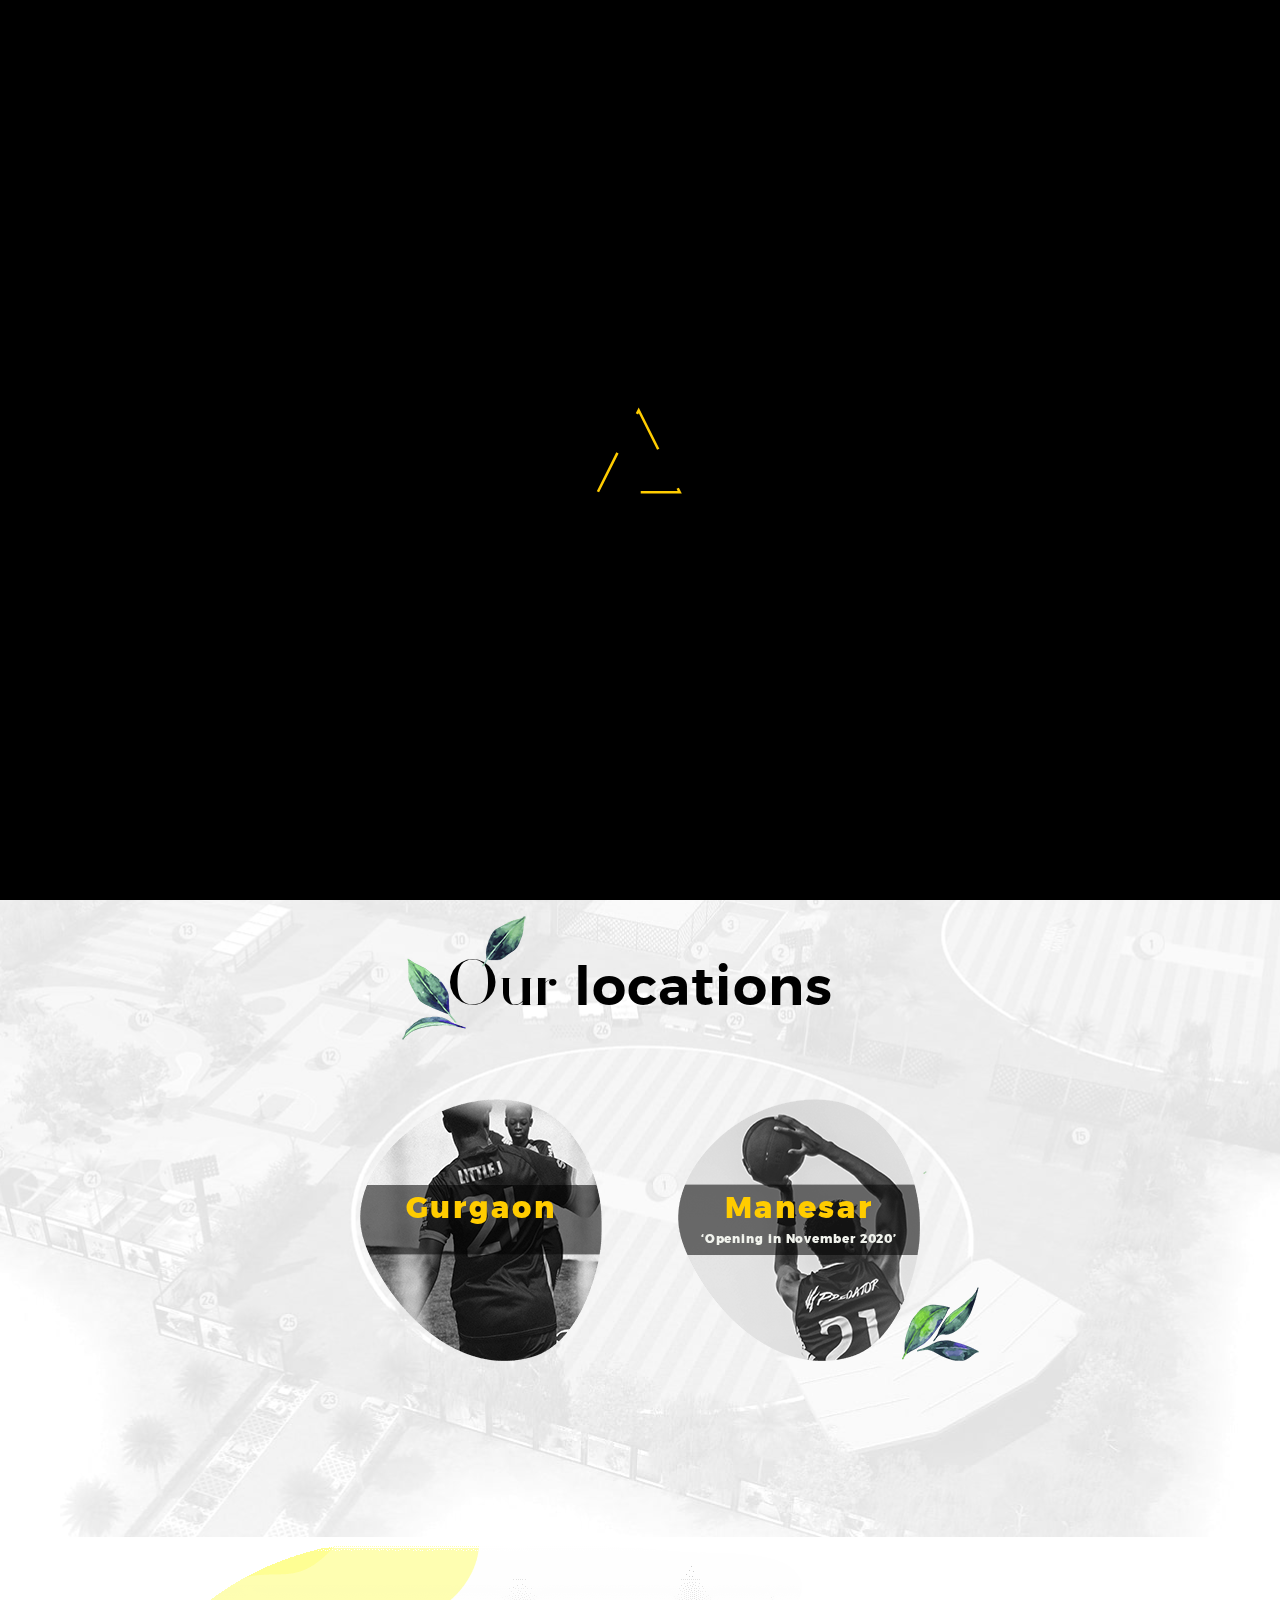
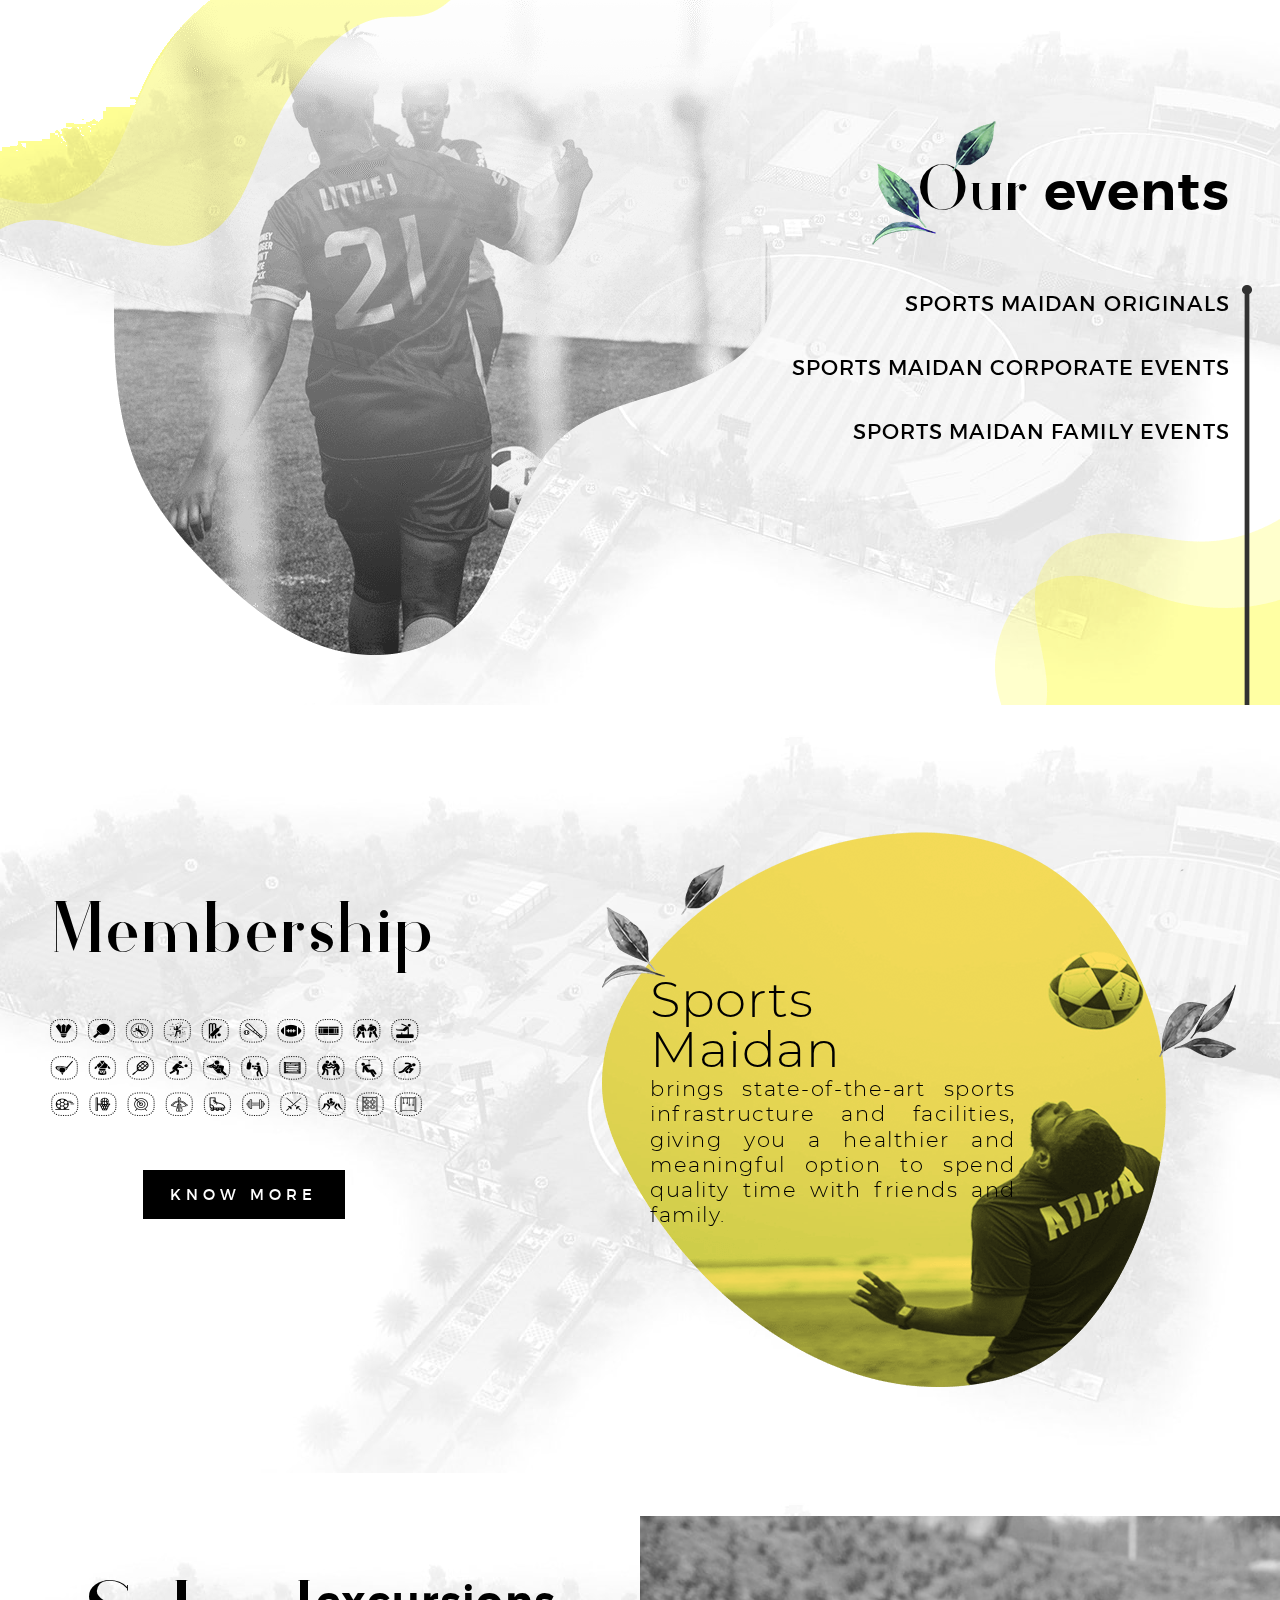
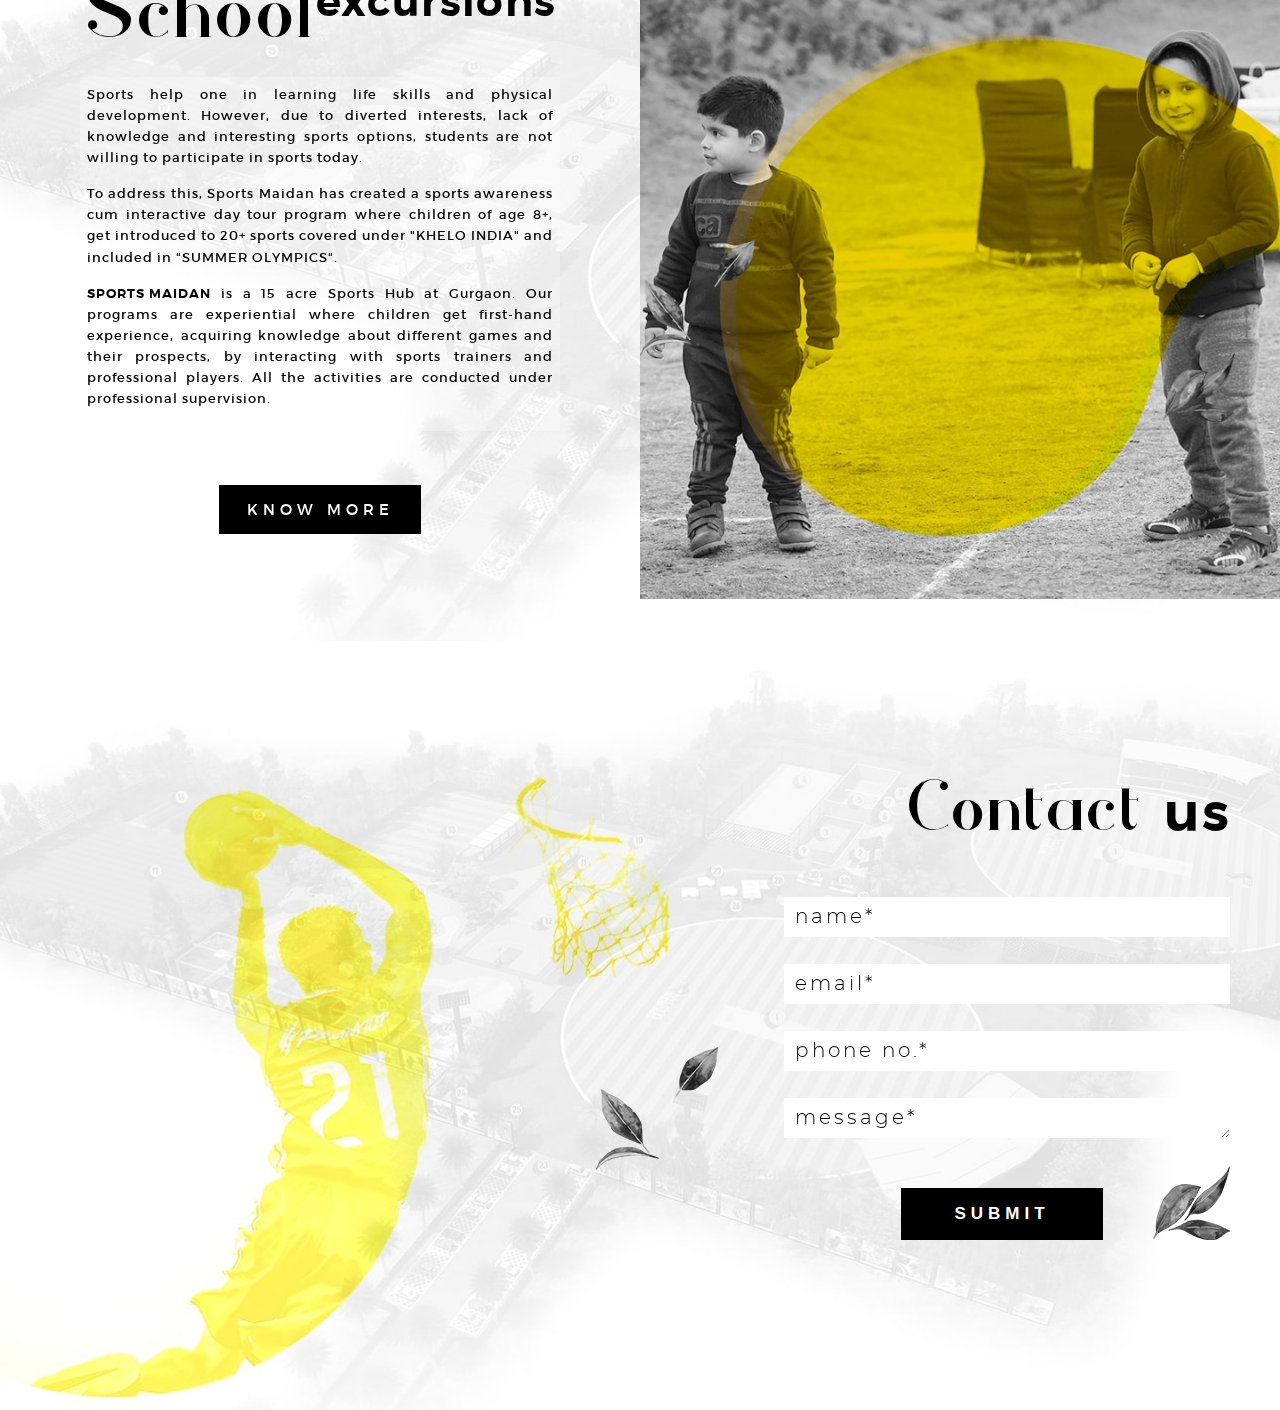
==== index.html @ 80e2726a "Removed gtm tags" ====
<!DOCTYPE html>
<html lang="en">
<head>
  <meta charset="utf-8">
  <title>Sports Maidan</title>
  <meta content="width=device-width, initial-scale=1.0" name="viewport">
	<meta property="og:title" content="Sports Maidan: Members only Sports Club with 15 Acres, 30+ sports and activities"/>
	<meta property="og:image" content="https://www.sportsmaidan.com/img/preview.png">
  <!-- Favicons -->
  <link rel="apple-touch-icon" sizes="180x180" href="favicon/apple-touch-icon.png">
	<link rel="icon" type="image/png" sizes="32x32" href="favicon/favicon-32x32.png">
	<link rel="icon" type="image/png" sizes="16x16" href="favicon/favicon-16x16.png">
	<link rel="manifest" href="favicon/site.webmanifest">
	<link rel="mask-icon" href="favicon/safari-pinned-tab.svg" color="#b5ca36">
	<meta name="msapplication-TileColor" content="#2b5797">
	<meta name="theme-color" content="#ffffff">
  <!-- Libraries CSS Files -->
  <link href="lib/owl.carousel/owl.carousel.min.css" rel="stylesheet">
  <!-- Main Stylesheet File -->
  <link href="css/style.min.css" rel="stylesheet">
</head>
<body>
	<div id="preloader">
    <svg id="triangle" width="100px" height="100px" viewBox="-3 -4 39 39">
		  <polygon fill="#000000" stroke="#ffcc00" stroke-width="1" points="16,0 32,32 0,32"></polygon>
		</svg>
  </div>
	<div id="contact_loader">  
    <div class="loader"></div>
    <div id="contact_success" class="contact_alert">
      <p>Your response has been <br>submitted succesfully.</p>
      <button type="button" class="contact_close close"><img src="img/alert_close.png" alt="close"></button>
    </div>
    <div id="contact_error" class="contact_alert">
    	<p>Sorry! Something went wrong. Please try again.</p>
      <button type="button" class="contact_close close"><img src="img/alert_close.png" alt="close"></button>
    </div>
  </div>
	<!--==========================
  Header
  ============================-->
  <header id="header">
    <div class="header_container web_container">
      <div class="logo">
        <a href="index.html"><img src="img/logo.png" alt="Sports Maidan logo" width="143" height="42"></a>
      </div>
      <nav id="nav_menu_container">
        <ul class="nav_menu">
          <li class="menu-active"><a href="#hero">Home</a></li>
          <li><a href="#locations">Locations</a></li>
          <li><a href="#events">Events</a></li>
          <li><a href="#membership">Membership</a></li>
          <li><a href="#school_ex">School Excursions</a></li>
          <li><a href="#contact">Contact</a></li>
        </ul>
      </nav>
      <div class="mobile_nav_toggle">
      	<span class="active_close nav_toggle_text">MENU</span>
      	<span class="active_open nav_toggle_text">CLOSE</span>
      </div>
    </div>
  </header>
  <!--==========================
    Hero Section
  ============================-->
  <section id="hero">
		<div class="owl-carousel hero_carousel" data-ride="carousel">
			<div class="slide slide_one web_container">
				<div class="slide_inner">
	    		<div class="slide_content">
	    			<div class="hero_content">
			      	<div class="hero_content_inner">
			      		<div class="content_left">
				      		<div class="title_left"><span>Welcome</span>to</div>
				      	</div>
				      	<div class="separator">
				      		<img src="img/separator_01.png" alt="separator">
				      	</div>
				      	<div class="content_right">
				      		<h1>Sports <span>Maidan</span></h1>
				      		<div class="text_right">Hub of Community Sports</div>
				      		<div class="hero_btn">
				      			<a href="#locations" class="cta">Know More</a>
				      		</div>
				      		<ul class="custom_dots owl-dots">
										<li class="owl-dot active"></li>
										<li class="owl-dot"></li>
										<li class="owl-dot"></li>
										<li class="owl-dot"></li>
									</ul>
				      	</div>
			      </div>
			      </div>
	    		</div>
	    		<div class="slide_img">
	    			<div class="main_img">
		      		<img src="img/slide_01.png" alt="Sports Maidan">
			      	<div class="overlay_leaves">
			      		<img src="img/bg_leaves.png" alt="bg_leaves">
			      	</div>
			      </div>
	    		</div>
	    	</div>
			</div>
			<div class="slide slide_two web_container">
				<div class="slide_inner">
	    		<div class="slide_content">
	    			<div class="hero_content">
			      	<div class="hero_content_inner">
			      		<div class="content_left">
				      		<div class="title_left"><span>Looking</span>for a</div>
				      	</div>
				      	<div class="separator">
				      		<img src="img/separator_01.png" alt="separator">
				      	</div>
				      	<div class="content_right">
				      		<h1>Unique <span>Sports</span></h1>
				      		<div class="text_right">Activity / Venue?</div>
				      		<div class="hero_btn">
				      			<a href="#events" class="cta">Know More</a>
				      		</div>
				      		<ul class="custom_dots owl-dots">
										<li class="owl-dot"></li>
										<li class="owl-dot active"></li>
										<li class="owl-dot"></li>
										<li class="owl-dot"></li>
									</ul>
				      	</div>
			      	</div>
			      </div>
	    		</div>
	    		<div class="slide_img">
	    			<div class="main_img">
		      		<img class="owl-lazy" data-src="img/slide_02.png" alt="Sports Maidan Events">
			      	<div class="overlay_leaves">
			      		<img src="img/bg_leaves.png" alt="bg_leaves">
			      	</div>
			      </div>
	    		</div>
	    	</div>
			</div>
			<div class="slide slide_three web_container">
				<div class="slide_inner">
	    		<div class="slide_content">
	    			<div class="hero_content">
			      	<div class="hero_content_inner">
			      		<div class="content_left">
			      			<div class="title_left"><span>Participate</span>in</div>
				      	</div>
				      	<div class="separator">
				      		<img src="img/separator_01.png" alt="separator">
				      	</div>
				      	<div class="content_right">
				      		<div class="text_right">First of it's kind</div>
				      		<h1>Gurgaon <span>Games</span></h1>
				      		<div class="hero_btn">
				      			<a href="https://gurgaongames.com" target="_blank" class="cta">Know More</a>
				      		</div>
				      		<ul class="custom_dots owl-dots">
										<li class="owl-dot"></li>
										<li class="owl-dot"></li>
										<li class="owl-dot active"></li>
										<li class="owl-dot"></li>
									</ul>
				      	</div>
			      	</div>
			      </div>
	    		</div>
	    		<div class="slide_img">
	    			<div class="main_img">
		      		<img class="owl-lazy" data-src="img/slide_03.png" alt="Gurgaon Games">
			      	<div class="overlay_leaves">
			      		<img src="img/bg_leaves.png" alt="bg_leaves">
			      	</div>
			      	<div class="slide_logo">
			      		<a href="https://gurgaongames.com" target="_blank"><img src="img/ggn_logo.png" alt="Gurgaon Games logo"></a>
			      	</div>
			      </div>
	    		</div>
	    	</div>
			</div>
			<div class="slide slide_four web_container">
				<div class="slide_inner">
	    		<div class="slide_content">
	    			<div class="hero_content">
			      	<div class="hero_content_inner">
			      		<div class="content_left">
			      			<div class="title_left"><span>Participate</span>in</div>
				      	</div>
				      	<div class="separator">
				      		<img src="img/separator_01.png" alt="separator">
				      	</div>
				      	<div class="content_right">
				      		<div class="text_right">Season 3</div>
				      		<h1>Corporate <span>Olympics</span></h1>
				      		<div class="hero_btn">
				      			<a href="https://corporateolympics.sportsmaidan.com" target="_blank" class="cta">Know More</a>
				      		</div>
				      		<ul class="custom_dots owl-dots">
										<li class="owl-dot"></li>
										<li class="owl-dot"></li>
										<li class="owl-dot"></li>
										<li class="owl-dot active"></li>
									</ul>
				      	</div>
			      	</div>
			      </div>
	    		</div>
	    		<div class="slide_img">
	    			<div class="main_img">
		      		<img class="owl-lazy" data-src="img/slide_04.png" alt="Corporate Olympics Season 3">
			      	<div class="overlay_leaves">
			      		<img src="img/bg_leaves.png" alt="bg_leaves">
			      	</div>
			      	<div class="slide_logo">
			      		<a href="https://corporateolympics.sportsmaidan.com" target="_blank"><img src="img/gco_logo.png" alt="Corporate Olympics logo"></a>
			      	</div>
			      </div>
	    		</div>
	    	</div>
			</div>
		</div>
  </section>
	<main>
		<!--==========================
    Locations Section
	  ============================-->
	  <section id="locations">
	  	<div class="web_container">
	  		<div class="section_heading text-center">
	  			<div class="section_title">
	  				<span>Our</span> locations
	  				<img src="img/title_leaves.png" class="title_bg" alt="title_bg_leaves">
	  			</div>
	  		</div>
	  		<div class="locations_wrapper">
	  			<div class="location_single bg_gurgaon">
	  				<div class="location_content">
	  					<h3>Gurgaon</h3>
	  				</div>
	  			</div>
	  			<div class="location_single bg_manesar">
	  				<img src="img/location_leaves.png" class="location_bg" alt="location_bg_leaves">
	  				<div class="location_content">
	  					<h3>Manesar</h3>
	  					<p>‘Opening in November 2020’</p>
	  				</div>
	  			</div>
	  		</div>
	  	</div>
	  	<div class="location_box">
	  		<div class="box_wrapper">
	  			<div class="box_img">
	  				<div class="owl-carousel box_carousel" data-ride="carousel">
	  					<div class="slide">
		  					<img class="owl-lazy" data-src="img/gurgaon_01.png" height="243" width="225" alt="gurgaon gallery">
		  				</div>
		  				<div class="slide">
		  					<img class="owl-lazy" data-src="img/gurgaon_02.png" height="243" width="225" alt="gurgaon gallery">
		  				</div>
		  				<div class="slide">
		  					<img class="owl-lazy" data-src="img/gurgaon_03.png" height="243" width="225" alt="gurgon gallery">
		  				</div>
		  			</div>
	  			</div>
	  			<div class="box_content">
	  				<div class="box_header">
	  					<div class="box_title">Gurgaon</div>
	  					<div class="box_icon"><img src="img/location.png" alt="Gurgaon"></div>
	  				</div>
	  				<div class="box_text">
	  					<p class="description">Sports Maidan Gurgaon is first of its kind sports and adventure complex in Gururgram.<br>
							Offering 30+ sports / activities and professional coaching with state-of-the-art infrastructure.</p>
							<p class="address">Sector 58, Gurugram (Haryana)</p>
							<div class="overlay_leaves"><img src="img/location_leaves.png" alt="bg_leaves"></div>
	  				</div>
	  			</div>
	  			<button type="button" class="lb_close close"><img src="img/alert_close.png" alt="close"></button>
	  		</div>
	  	</div>
	  </section>
	  <!--==========================
    Events Section
	  ============================-->
	  <section id="events">
	  	<img src="img/events_float_01.png" class="float_01" alt="bg_float_01">
	  	<img src="img/events_float_02.png" class="float_02" alt="bg_float_02">
	  	<img src="img/events_float_03.png" class="float_03" alt="bg_float_03">
	  	<div class="web_container flex_container">
	  		<div class="events_img">
	  			<img src="img/events_img.png" alt="Sports Maidan Events">
	  		</div>
	  		<div class="events_content">
		  		<div class="section_heading text-center">
		  			<div class="section_title">
		  				<span>Our</span> events
		  				<img src="img/title_leaves.png" class="title_bg" alt="title_bg_leaves">
		  			</div>
		  		</div>
	  			<ul class="events_list">
	  				<li><a href="events.html" class="event_title">Sports Maidan Originals</a></li>
	  				<li><a href="events.html" class="event_title">Sports Maidan Corporate Events</a></li>
	  				<li><a href="events.html" class="event_title">Sports Maidan family Events</a></li>
	  			</ul>
	  		</div>
	  	</div>
	  </section>
	  <!--==========================
    Membership Section
	  ============================-->
	  <section id="membership">
	  	<div class="web_container flex_container">
	  		<div class="membership_content">
	  			<div class="section_header">
		  			<div class="section_title">Membership</div>
		  		</div>
	  			<div class="membership_sports">
	  				<img src="img/membership_sports.png" alt="Sports and Activities">
	  			</div>
	  			<div class="btn_wrapper">
		  			<a href="https://membership.sportsmaidan.com" target="_blank" class="cta">Know More</a>
		  		</div>
	  		</div>
	  		<div class="membership_img">
	  			<div class="main_img">
	  				<img src="img/membership_img.png" alt="Sports Maidan Membership">
	  				<div class="overlay_leaves">
		  				<img src="img/bg_leaves.png" alt="bg_leaves">
		  			</div>
	  				<div class="img_content">
		  				<div class="img_title">Sports Maidan</div>
		  				<p>brings state-of-the-art sports infrastructure and facilities, giving you a healthier and meaningful option to spend quality time with friends and family.</p>
		  			</div>
	  			</div>
  			</div>
	  	</div>
	  </section>
	  <!--==========================
    School Excursion Section
	  ============================-->
	  <section id="school_ex">
	  	<div class="web_container flex_container">
	  		<div class="school_ex_content">
	  			<div class="section_header">
		  			<div class="section_title">School<span>excursions</span></div>
		  		</div>
	  			<div class="school_ex_text">
		  			<p>Sports help one in learning life skills and physical development. However, due to  diverted interests, lack of knowledge and interesting sports options, students are not willing to participate in sports today.</p>

						<p>To address this, Sports Maidan has created a sports awareness cum interactive day tour program where children of age 8+, get introduced to 20+ sports covered under "KHELO INDIA" and included in "SUMMER OLYMPICS".</p>

						<p><span>SPORTS MAIDAN</span> is a 15 acre Sports Hub at Gurgaon. Our programs are experiential where children get first-hand experience, acquiring knowledge about different games and their prospects, by interacting with sports trainers and professional players. All the activities are conducted under professional supervision.</p>
					</div>	
					<div class="btn_wrapper">
		  			<a href="school_excursions.pdf" target="_blank" class="cta">Know More</a>
		  		</div>
	  		</div>
	  		<div class="school_ex_img">
	  			<div class="main_img">
	  				<img src="img/school_ex_img.jpg" alt="School Excursions">
	  			</div>
	  			<div class="overlay_leaves">
	  				<img src="img/bg_leaves.png" alt="bg_leaves">
	  			</div>
	  		</div>
	  	</div>
	  </section>
	  <!--==========================
    Contact Section
	  ============================-->
	  <section id="contact">
	  	<div class="web_container flex_container">
		  	<div class="contact_content">
		  		<div class="section_header">
		  			<div class="section_title">Contact<span>us</span></div>
		  		</div>
		  		<div class="contact_form_area">
			  		<div class="contact_form">
			  			<form id="contactForm" novalidate="" method="post">
	              <div class="row">
	                <div class="form-group">
	                  <input type="text" class="form-control" name="name" id="name" placeholder="name*" required>
	                  <div class="invalid-feedback">Please enter your name</div>
	                </div>
	                <div class="form-group">
	                  <input type="email" class="form-control" name="email" id="email" placeholder="email*" pattern="^\w+([\.-]?\w+)*@\w+([\.-]?\w+)*(\.\w{2,3})+$" required>
	                  <div class="invalid-feedback invalid-email"></div>
	                </div>
	                <div class="form-group">
	                  <input type="tel" class="form-control" name="phone" id="phone" placeholder="phone no.*" pattern="^(?:(?:\+|0{0,2})91(\s*[\-]\s*)?|[0]?)?[6789]\d{9}$" required>
	                  <div class="invalid-feedback invalid-phone"></div>
	                </div>
	                <div class="form-group">
	                  <textarea class="form-control" name="message" id="message" cols="30" rows="6" placeholder="message*" required></textarea>
	                  <div class="invalid-feedback">Please enter your message</div>
	                </div>
	                <div class="form_btn_wrapper">
	                  <button type="submit" class="form_btn cta">Submit</button>
	                </div>
	              </div>
	            </form>
			  		</div>
			  		<div class="overlay_leaves">
	          	<img src="img/bg_leaves.png" alt="bg_leaves">
	          </div>
			  	</div>
		  	</div>
		  </div>
	  </section>
	</main>
	<!--==========================
  Footer Section
  ============================-->
	<footer class="footer">
		<div class="footer_inner web_container">
			<div class="footer_left">
				<div class="copyright">© Sports Maidan 2020. All rights reserved.</div>
			</div>
			<div class="footer_right">
				<ul class="social_media_links">
					<li><a href="https://www.youtube.com/channel/UCeATwcdEMS0lJDSKDJ4hhdg" target="_blank"><img src="img/youtube.png" height="28" width="28" alt="YouTube"></a></li>
					<li><a href="https://www.instagram.com/sportsmaidan/" target="_blank"><img src="img/instagram.png" height="28" width="28" alt="Instagram"></a></li>
					<li><a href="https://www.facebook.com/SportsMaidan/" target="_blank"><img src="img/facebook.png" height="28" width="28" alt="Facebook"></a></li>
					<li><a href=" https://www.linkedin.com/company/13637049/admin/" target="_blank"><img src="img/linkedin.png" height="28" width="28" alt="LinkedIn"></a></li>
					<li class="fixed_icon"><a href="https://api.whatsapp.com/send?phone=919810336870" target="_blank"><img src="img/whatsapp.png" height="28" width="28" alt="WhatsApp"></a></li>
				</ul>
			</div>
		</div>
	</footer>
	<a href="#" class="back-to-top"><img src="img/top.png" height="28" width="28" alt="back-to-top"></a>
	<a href="https://api.whatsapp.com/send?phone=919810336870" target="_blank" class="whatsapp"><img src="img/whatsapp.png" height="28" width="28" alt="WhatsApp"></a>
	<!-- JavaScript Libraries -->
  <script src="lib/jquery/jquery.min.js"></script>
  <script src="lib/owl.carousel/owl.carousel.min.js"></script>
  <script src="lib/easing/easing.min.js"></script>
  <!-- Main Javascript File -->
  <script src="js/main.min.js"></script>

  <script>
  	jQuery(document).ready(function ($) {
  		$('form')[0].reset();
  	});
  </script>
</body>
</html>
---- css/style.min.css ----
@font-face{font-family:Montserrat;src:url(../lib/fonts/Montserrat-ExtraBold.woff2) format('woff2'),url(../lib/fonts/Montserrat-ExtraBold.woff) format('woff');font-weight:800;font-style:normal}@font-face{font-family:Montserrat;src:url(../lib/fonts/Montserrat-SemiBold.woff2) format('woff2'),url(../lib/fonts/Montserrat-SemiBold.woff) format('woff');font-weight:600;font-style:normal}@font-face{font-family:Montserrat;src:url(../lib/fonts/Montserrat-Medium.woff2) format("woff2"),url(../lib/fonts/Montserrat-Medium.woff) format("woff");font-weight:500;font-style:normal}@font-face{font-family:Montserrat;src:url(../lib/fonts/Montserrat-Regular.woff2) format("woff2"),url(../lib/fonts/Montserrat-Regular.woff) format("woff");font-weight:400;font-style:normal}@font-face{font-family:Montserrat;src:url(../lib/fonts/Montserrat-Light.woff2) format("woff2"),url(../lib/fonts/Montserrat-Light.woff2) format("woff");font-weight:300;font-style:normal}@font-face{font-family:Athene;src:url(../lib/fonts/Athene.woff2) format('woff2'),url(../lib/fonts/Athene.woff) format('woff');font-weight:400;font-style:normal}*,::after,::before{box-sizing:border-box}body{background:#fff;color:#000;font-family:Montserrat;margin:0}a{color:#fff;text-decoration:none;font-size:15px;outline:0}a:hover{color:#fff;text-decoration:none}p{padding:0;margin:0;color:#000}h1,h2,h3,h4,h5,h6{margin:0 0 20px 0;color:#000;padding:0;font-weight:800}ul{list-style:none;margin:0;padding:0}span{display:block}img{vertical-align:middle;max-width:100%}button{background:0 0;border:none;outline:0;cursor:pointer;-webkit-tap-highlight-color:transparent}.cta{display:inline-block;letter-spacing:3px;width:180px;text-align:center;text-transform:uppercase;background:#000;padding:15px 0}.web_container{padding:0 20px}.flex_container{display:flex;justify-content:center;flex-wrap:wrap}.back-to-top,.whatsapp{position:fixed;display:none;width:28px;right:20px;bottom:20px;-webkit-tap-highlight-color:transparent;z-index:998}.whatsapp{bottom:58px}#contact_loader,#preloader{position:fixed;width:100%;height:100%;z-index:9999999;top:0;left:0;background:#000;display:-webkit-box;display:-ms-flexbox;display:flex;-webkit-box-align:center;-ms-flex-align:center;align-items:center;-webkit-box-pack:center;-ms-flex-pack:center;justify-content:center;overflow:hidden}svg{-webkit-transform-origin:50% 65%;transform-origin:50% 65%}svg polygon{stroke-dasharray:17;-webkit-animation:dash 2.5s cubic-bezier(.35,.04,.63,.95) infinite;animation:dash 2.5s cubic-bezier(.35,.04,.63,.95) infinite}@-webkit-keyframes dash{to{stroke-dashoffset:136}}@keyframes dash{to{stroke-dashoffset:136}}@-webkit-keyframes rotate{100%{-webkit-transform:rotate(360deg);transform:rotate(360deg)}}@keyframes rotate{100%{-webkit-transform:rotate(360deg);transform:rotate(360deg)}}#contact_loader{background:rgba(255,255,255,.6);display:none}.loader{position:relative;z-index:1;width:50px;height:50px;border-radius:50%;-webkit-animation:loader linear 2s infinite;animation:loader linear 2s infinite;border-top:2px solid #000;border-left:2px solid transparent;border-right:2px solid transparent;border-bottom:2px solid transparent}#contact_loader .contact_alert{display:none;align-items:flex-start;background:#000;padding:10px 18px 10px 30px}#contact_loader .contact_alert p{font-size:24px;font-weight:400;line-height:1.5;letter-spacing:2.88px;color:#fff}#contact_loader .contact_alert button{margin-left:50px}@-webkit-keyframes loader{0%{-webkit-transform:rotate(0);-ms-transform:rotate(0);transform:rotate(0)}100%{-webkit-transform:rotate(360deg);-ms-transform:rotate(360deg);transform:rotate(360deg)}}@keyframes loader{0%{-webkit-transform:rotate(0);-ms-transform:rotate(0);transform:rotate(0)}100%{-webkit-transform:rotate(360deg);-ms-transform:rotate(360deg);transform:rotate(360deg)}}#header{padding:25px 0;position:fixed;left:0;top:0;right:0;transition:all .5s;z-index:997}#header .header_container{display:flex;align-items:center;justify-content:space-between}#header.header-fixed{padding:20px 0;background:#fff;transition:all .5s;box-shadow:5px 10px 30px rgba(74,74,77,.15)}.nav_menu{display:flex}.nav_menu li{position:relative;margin:0 15px}.nav_menu li:last-child{margin-right:0}@media (max-width:991px){#nav_menu_container{display:none}}.nav_menu a{font-size:12px;padding:0 5px 7px;display:inline-block;letter-spacing:1.8px;color:#000;font-weight:800;text-transform:uppercase;outline:0}.nav_menu>li>a:before{content:"";position:absolute;width:57px;height:2px;bottom:0;left:50%;background-color:#000;transform:translateX(-50%) scaleX(0);transition:all .3s ease-in-out 0s}.nav_menu .menu-active>a:before,.nav_menu a:hover:before,.nav_menu li:hover>a:before{transform:translateX(-50%) scaleX(1)}.mobile_nav_toggle{position:relative;transition:all .4s;cursor:pointer;z-index:999}.mobile_nav_toggle .nav_toggle_text{position:relative;font-size:16px;font-weight:800;line-height:1}.mobile_nav_toggle .active_open{display:none}.mobile_nav_toggle.toggle_active .active_open{display:block}.mobile_nav_toggle.toggle_active .active_close{display:none}.mobile_nav_toggle .nav_toggle_text:after{position:absolute;content:"";width:100%;height:10px;left:0;transform:translateX(-7px);top:8px;z-index:-1;background:#fc0;transition:all .2s ease}.mobile_nav_toggle .nav_toggle_text:hover:after{transform:translateX(0)}#mobile_nav{position:fixed;top:0;padding-top:30px;bottom:0;z-index:998;background:#000;left:-70%;width:70%;overflow-y:auto;transition:.4s}#mobile_nav ul li{position:relative}#mobile_nav ul li a{font-size:14px;line-height:1.3;letter-spacing:1.8px;font-weight:600;text-transform:uppercase;color:#fff;padding:15px 30px;width:100%;display:block}#mobile_nav ul .menu-item-active{color:#2dc997}#mobile_body_overly{width:100%;height:100%;z-index:996;top:0;left:0;position:fixed;background:rgba(255,255,255,.6);display:none}body.mobile_nav_active{overflow:hidden}body.mobile_nav_active #mobile_nav{left:0}#hero{width:100%;padding:120px 0 60px;background:url(../img/hero_bg.jpg) center;background-size:cover;position:relative}#hero .slide_inner{display:flex;flex-wrap:wrap;justify-content:center}#hero .hero_content .hero_content_inner{display:flex;justify-content:center}#hero .slide_four .hero_content_inner .content_left,#hero .slide_three .hero_content_inner .content_left{height:110px;display:flex;align-items:center}#hero .hero_content_inner .content_left .title_left{margin-bottom:0;font-size:20px;font-weight:800;line-height:1.2;letter-spacing:2.25px;text-align:right}#hero .hero_content_inner .content_left .title_left span{font-family:Athene;display:block;line-height:2;letter-spacing:1.88px;font-weight:400}#hero .slide_four .hero_content_inner .content_left .title_left,#hero .slide_four .hero_content_inner .content_left .title_left span,#hero .slide_three .hero_content_inner .content_left .title_left,#hero .slide_three .hero_content_inner .content_left .title_left span{font-size:18px;line-height:1;letter-spacing:1.5px}#hero .slide_four .hero_content_inner .content_left .title_left span,#hero .slide_three .hero_content_inner .content_left .title_left span{margin-bottom:13px}#hero .hero_content_inner .content_right h1{font-size:35px;line-height:1.21;text-transform:uppercase;letter-spacing:1.18px;margin-bottom:5px}#hero .slide_three .hero_content_inner .content_right h1{font-size:28px;letter-spacing:.95px;margin:0}#hero .slide_three .hero_content_inner .content_right h1 span{font-size:40px;letter-spacing:1.33px}#hero .slide_four .hero_content_inner .content_right h1{font-size:22px;line-height:1.29;letter-spacing:.78px}#hero .slide_four .hero_content_inner .content_right h1 span{font-size:26.5px;letter-spacing:.93px}#hero .hero_content_inner .content_right .text_right{font-size:10.5px;font-weight:800;line-height:1.89;text-transform:uppercase}#hero .slide_two .hero_content_inner .content_right .text_right{font-size:16px}#hero .slide_three .hero_content_inner .content_right .text_right{font-size:14px;letter-spacing:1.2px;line-height:1.1;margin-bottom:10px}#hero .slide_four .hero_content_inner .content_right .text_right{font-size:18px}#hero .hero_content_inner .content_right .hero_btn{margin-top:15px}#hero .hero_content_inner .content_right .hero_btn .cta{width:100%}#hero .hero_content_inner .separator{margin:0 11px 0 5px}#hero .hero_content_inner .separator img{height:110px;width:2px;max-width:none}.custom_dots{position:relative;display:flex;margin-top:23px}.custom_dots .owl-dot{width:12px;height:12px;margin:0 4px;border-radius:100%;border:2px solid #000;cursor:pointer}.custom_dots .owl-dot.active{background:#000}#hero .slide_img{position:relative;margin-top:20px}#hero .slide_img img{width:auto;margin-left:auto}#hero .slide_img .overlay_leaves{position:absolute;top:30px;right:10px}#hero .slide_one .slide_img .overlay_leaves{top:15px;right:-18px}#hero .slide_img .slide_logo{position:absolute;right:0;bottom:2%}#hero .slide_img .slide_logo a{display:inline-block}#hero .slide_img .slide_logo img{max-width:65px}.section_heading{display:flex;justify-content:center}.section_heading .section_title{position:relative;font-size:38px;font-weight:600;line-height:1.19;letter-spacing:1.35px}.section_heading .section_title span{font-family:Athene;font-weight:400;display:inline-block}.section_heading .section_title .title_bg{position:absolute;left:-22px;top:-15px;max-width:85px}.section_header{margin-bottom:57px}.section_header .section_title{display:flex;justify-content:center;align-items:flex-end;font-family:Athene;font-weight:400;line-height:1;letter-spacing:2.93px}.section_header .section_title span{font-family:Montserrat;font-weight:600;letter-spacing:1.35px}#locations{padding:120px 0 60px;background:url(../img/location_bg.jpg) center;background-size:cover}#locations .locations_wrapper{display:flex;flex-wrap:wrap;justify-content:center;margin-top:60px}#locations .locations_wrapper .location_single{position:relative;margin:20px 0;width:242px;height:262px;transition:all 1.5s}#locations .locations_wrapper .location_single.bg_gurgaon{background:url(../img/gurgaon_dark.png) no-repeat left;cursor:pointer}#locations .locations_wrapper .location_single.bg_gurgaon:hover{background:url(../img/gurgaon.png) no-repeat left}#locations .locations_wrapper .location_single.bg_manesar{background:url(../img/manesar_dark.png) no-repeat left}#locations .locations_wrapper .location_single.bg_manesar:hover{background:url(../img/manesar.png) no-repeat left}#locations .location_single .location_content{position:absolute;top:95px;width:100%;text-align:center}#locations .location_single .location_content h3{display:inline-block;font-size:30px;line-height:1;letter-spacing:2.7px;color:#fc0;margin-bottom:7px;transition:all 1s}#locations .locations_wrapper .location_single:hover .location_content h3{color:#fff}#locations .location_single .location_content p{font-size:12px;font-weight:800;color:#f1f3ed;letter-spacing:.9px}#locations .location_single .location_bg{position:absolute;left:210px;bottom:0;max-width:60px}#locations .location_box{position:fixed;top:0;left:0;right:0;bottom:0;background:rgba(0,0,0,.7);display:none;align-items:center;justify-content:center;z-index:999}#locations .location_box .box_wrapper{position:relative;padding:20px 10px;background:#000;display:flex;justify-content:center;flex-wrap:wrap;width:94%;margin:0 auto}#locations .box_carousel{width:280px;height:243px;padding:0 17.5px;overflow:hidden}#locations .box_carousel .slide{padding:0 10px}#locations .box_carousel img{width:auto}#locations .owl-nav .next,#locations .owl-nav .prev{position:absolute;top:99px;left:0}#locations .owl-nav .next{left:auto;right:0}#locations .box_content{position:relative;margin-top:30px;padding:0 10px}#locations .box_content .box_header{display:flex;align-items:flex-end}#locations .box_header .box_title{font-size:30px;font-weight:800;letter-spacing:2.7px;color:#fc0;margin-right:10px}#locations .box_text .description{font-size:14px;font-weight:200;line-height:1.86;letter-spacing:.9px;color:#f1f3ed;margin-top:10px}#locations .box_text .address{font-size:12px;font-weight:800;margin-top:15px;letter-spacing:.9px;color:#fc0}#locations .box_content .overlay_leaves{position:absolute;right:0;bottom:-10px;width:40px}#locations .location_box .close{position:absolute;top:12px;right:6px}#locations .location_box .close img{width:25px}#events{position:relative;background:url(../img/events_bg.jpg);background-position:-120px -120px;padding:120px 0 40px;overflow:hidden}#events .float_01{position:absolute;top:0;left:0;mix-blend-mode:color-burn;z-index:1}#events .float_02{position:absolute;right:0;bottom:0;mix-blend-mode:hard-light}#events .float_03{position:absolute;right:12px;bottom:0;max-height:270px}#events .events_img{display:none}#events .events_content .section_heading{margin-bottom:67px}#events .events_content .events_list{text-align:center}#events .events_content .events_list .event_title{display:inline-block;position:relative;font-size:14px;font-weight:400;line-height:1.29;text-transform:uppercase;letter-spacing:1.05px;color:#000;padding-bottom:9px;margin-bottom:28px}#events .events_content .events_list .event_title:before{content:"";position:absolute;width:231px;height:2px;bottom:0;left:50%;background-color:#fc0;transform:translateX(-50%) scaleX(0);transition:all .3s ease-in-out 0s}#events .events_content .events_list .event_title:hover:before,#events .events_content .events_list .event_title:hover>.event_title:before{transform:translateX(-50%) scaleX(1)}#membership{padding:100px 0 0;background:url(../img/section_bg.jpg) center;background-size:cover}#membership .section_header{margin-bottom:30px}#membership .section_header .section_title{font-size:38px}#membership .btn_wrapper{margin-top:54px;text-align:center}#membership .membership_content{margin-top:40px;order:1}#membership .membership_img{position:relative}#membership .membership_img .overlay_leaves{position:absolute;top:20px;right:-10px}#membership .membership_img .img_content{position:absolute;top:25%;left:11%;width:64%}#membership .membership_img .img_content .img_title{font-size:24px;font-weight:300;letter-spacing:.51px;line-height:1;margin:0}#membership .membership_img .img_content p{font-size:12px;font-weight:300;line-height:1.2;text-align:justify}#school_ex{position:relative;background:url(../img/section_bg.jpg) center;background-size:cover;padding:90px 0 0}#school_ex .section_header{margin-bottom:30px}#school_ex .section_header .section_title{font-size:38px;align-items:flex-start}#school_ex .section_header .section_title span{font-size:24px}#school_ex .school_ex_content{margin-top:40px;order:1}#school_ex .school_ex_content .school_ex_text{position:relative;padding:7px}#school_ex .school_ex_content .school_ex_text:before{content:"";position:absolute;top:0;right:0;bottom:0;left:0;background:rgba(255,255,255,.29)}#school_ex .school_ex_content p{position:relative;font-size:12px;font-weight:400;letter-spacing:1px;line-height:1.62;text-align:justify;margin-bottom:15px}#school_ex .school_ex_content p span{font-weight:600;display:inline-block}#school_ex .school_ex_content .btn_wrapper{margin-top:30px;text-align:center}#school_ex .school_ex_img{position:relative}#school_ex .school_ex_img .overlay_leaves{position:absolute;bottom:15%;right:0}#contact{background:url(../img/contact_bg.jpg) left;background-size:cover;padding:100px 0 60px}#contact .section_header .section_title{font-size:38px}#contact .section_header .section_title span{margin-left:19px;font-size:34px}#contact .contact_form_area{position:relative}#contact .contact_form{position:relative;z-index:2;max-width:446px;margin-left:auto}#contact .contact_form .form-group{margin-bottom:20px}#contact .contact_form .was-validated .form-group{margin-bottom:12px}#contact .contact_form .form-group .form-control{font-family:Montserrat;display:block;width:100%;background-color:#fff;border:none;font-size:20px;line-height:40px;font-weight:300;letter-spacing:3px;color:#000;padding:0;padding-left:11px;height:40px}#contact .contact_form .form-group .form-control::-webkit-input-placeholder{color:#000;opacity:1}#contact .contact_form .form-group .form-control::-moz-placeholder{color:#000;opacity:1}#contact .contact_form .form-group .form-control:-ms-input-placeholder{color:#000;opacity:1}#contact .contact_form .form-group .form-control::-ms-input-placeholder{color:#000;opacity:1}#contact .contact_form .form-group .form-control::placeholder{color:#000;opacity:1}#contact .contact_form .form_btn_wrapper{display:flex;justify-content:center;margin-top:50px}#contact .contact_form .was-validated .form_btn_wrapper{margin-top:30px}#contact .contact_form .form_btn{color:#fff;font-size:17px;font-weight:800;letter-spacing:5px;outline:0;border:none;line-height:1.3;cursor:pointer}#contact .contact_form .invalid-feedback{display:none;font-family:Montserrat;font-weight:500;width:100%;margin-top:10px;font-size:16px;color:#dc3545}#contact .contact_form .was-validated :invalid~.invalid-feedback{display:block}#contact .contact_content .overlay_leaves{position:absolute;right:0;bottom:0}.events_bg_wrapper{padding:100px 0 83px;background:url(../img/events_page_bg.jpg) center;background-size:cover}.events_wrapper{position:relative;background:#fff;padding:40px 10px}.events_wrapper .events_nav{display:flex;justify-content:center;flex-wrap:wrap}.events_wrapper .nav_tab{padding:15px 10px;flex:0 1 48%;margin:0 2px 4px;text-align:center;background:#000}.events_wrapper .nav_separator{display:none;padding:0 0 10px;margin:0 5px;color:#7f7f7f}.events_wrapper .nav_tab.active{background:#fc0}.events_wrapper .nav_tab .nav_link{font-size:12px;font-weight:400;line-height:1;letter-spacing:.28px;text-transform:uppercase;color:#fff}.events_wrapper .nav_link:hover{color:#fc0}.events_wrapper .nav_tab.active .nav_link{color:#fff}.events_wrapper .events_inner{margin-top:47px;position:relative;display:flex;flex-wrap:wrap}.events_wrapper .event_logo{position:absolute;right:15px;bottom:20px}.events_wrapper .event_logo img{max-height:80px}.events_wrapper .events_img{position:relative;order:1;margin-bottom:30px}.events_wrapper .events_img .overlay{display:flex;flex-direction:row;padding:22px 0}.events_wrapper .events_img .overlay .box{margin:0 4px;text-align:center}.events_wrapper .events_img .overlay .box:nth-child(odd) img{transform:translateY(12.85%)}.events_wrapper .events_img .overlay .box:nth-child(even) img{transform:translateY(-12.85%)}.events_wrapper .events_img .events_more_info{position:absolute;bottom:-18%;left:50%;transform:translateX(-50%)}.events_wrapper .events_img .events_cta{font-size:14px;font-weight:400;letter-spacing:2px;line-height:1;color:#000;text-transform:uppercase;padding:3px 12px 4px;border:1px solid #000;background:#fff}.events_wrapper .events_content{box-shadow:2px 5px 20px rgba(74,74,77,.15);margin-bottom:50px}.events_wrapper .events_content .events_text{position:relative;padding:20px 20px 100px}.events_wrapper.wrapper_02 .events_content .events_text{padding-bottom:40px}.events_wrapper .events_header .events_title{font-size:40px;font-weight:400;line-height:1;color:#000;text-transform:uppercase;display:flex;align-items:baseline}.events_wrapper .events_header .events_title span{font-size:20px;font-weight:500;line-height:35px;letter-spacing:.56px;color:#080808;margin-left:7px}.events_wrapper .events_header .events_title .span_02,.events_wrapper .events_header .events_title .span_03{font-size:16px;text-transform:none;white-space:nowrap}.events_wrapper .events_header .events_title .span_02{font-size:13px}.events_wrapper .events_body .events_subtitle{font-size:18px;font-weight:600;text-transform:uppercase;color:#fc0;margin:5px 0 15px;display:inline-block}.events_wrapper .events_body .events_desc{font-size:14px;letter-spacing:1px;font-weight:500;line-height:1.27;color:#5c5c5c}.corporate_logo_carousel{width:180px;height:80px}.corporate_logo_carousel .logo_slide{display:flex;justify-content:center}.corporate_logo_carousel .logo_slide img{width:auto}.call_to_action{margin-bottom:30px}.call_to_action .cta_wrapper{position:relative;padding:60px 0;background:url(../img/cta_bg.jpg) center no-repeat;background-attachment:fixed;background-size:cover}.call_to_action .cta_inner{display:flex;flex-direction:column;align-items:center;justify-content:center;text-align:center}.call_to_action .cta_inner .cta_title{font-size:38px;font-weight:800;letter-spacing:3.8px;color:#000;margin-bottom:5px}.call_to_action .cta_inner .cta_desc{font-size:13px;font-weight:600;color:#000;margin-bottom:30px}.call_to_action .cta_inner .cta{border:2px solid #000;letter-spacing:1px;font-weight:600;display:flex;justify-content:center;align-items:center}.call_to_action .cta_inner .cta img{margin-left:12px}.footer{position:relative;z-index:997}.footer .footer_inner{text-align:center}.footer .footer_left{padding:25px 0}.footer .footer_left .copyright{font-size:14px;font-weight:500}.footer .footer_right{padding-bottom:20px}.footer .footer_right .social_media_links li{display:inline-block;margin:0 4px;-webkit-tap-highlight-color:transparent}@media only screen and (min-width:360px){#membership .membership_img .img_content p{letter-spacing:1px}#locations .box_carousel{width:313px;padding:0 34px}#locations .box_content .overlay_leaves{right:auto;left:266px}.events_wrapper .events_header .events_title{font-size:52px}.events_wrapper .events_header .events_title span{font-size:22px}.events_wrapper .events_header .events_title .span_02{font-size:14px}.events_wrapper .events_header .events_title .span_03{font-size:18px}.events_wrapper .events_body .events_subtitle{font-size:20px;letter-spacing:1.1px}}@media only screen and (min-width:412px){#locations .location_box .box_wrapper{padding:60px 20px}#locations .box_header .box_title{font-size:36px;margin-right:19px}#locations .box_text .description{font-size:16px}#locations .box_content .overlay_leaves{width:100%;bottom:-40px}#locations .location_box .close{top:22px;right:20px}#locations .location_box .close img{width:35px}#events .float_01{top:-60px;left:-100px}#membership .membership_img .img_content .img_title{font-size:32px}#membership .membership_img .img_content p{font-size:14px}.events_wrapper{padding-left:25px;padding-right:25px}.events_wrapper .events_content .events_text{padding:25px 30px 100px}}@media only screen and (min-width:480px){#mobile_nav ul li a{font-size:16px}#hero .slide_img .slide_logo img{max-width:100px}#membership .membership_img .img_content p{font-size:16px}.events_wrapper .events_header .events_title{letter-spacing:4.08px;font-size:58px}.events_wrapper .events_header .events_title span{font-size:32px}.events_wrapper .events_header .events_title .span_02{font-size:19px}.events_wrapper .events_header .events_title .span_03{font-size:24px}.events_wrapper .events_body .events_subtitle{font-size:25px;letter-spacing:2.4px}.events_wrapper .events_body .events_desc{font-size:16px}.call_to_action .cta_inner .cta_title{font-size:57px;margin-bottom:10px}.call_to_action .cta_inner .cta_desc{font-size:18px;margin-bottom:40px}}@media only screen and (min-width:600px){.cta{letter-spacing:5px;width:202px}#mobile_nav{left:-60%;width:60%}#mobile_nav ul li a{font-size:18px}#hero .slide_three .hero_content_inner .content_left{height:145px}#hero .slide_four .hero_content_inner .content_left{align-items:flex-start}#hero .hero_content_inner .content_left .title_left{font-size:45px}#hero .hero_content_inner .content_left .title_left span{font-size:37.5px;line-height:1.44}#hero .slide_four .hero_content_inner .content_left .title_left,#hero .slide_four .hero_content_inner .content_left .title_left span,#hero .slide_three .hero_content_inner .content_left .title_left,#hero .slide_three .hero_content_inner .content_left .title_left span{font-size:30px}#hero .slide_four .hero_content_inner .content_left .title_left span,#hero .slide_three .hero_content_inner .content_left .title_left span{margin-bottom:20px}#hero .hero_content_inner .content_right h1{font-size:47px;margin-bottom:13px}#hero .slide_three .hero_content_inner .content_right h1{font-size:38px}#hero .slide_three .hero_content_inner .content_right h1 span{font-size:53px;line-height:1.5}#hero .slide_four .hero_content_inner .content_right h1{font-size:31px;margin-bottom:0;margin-top:7px}#hero .slide_four .hero_content_inner .content_right h1 span{font-size:37px}#hero .hero_content_inner .content_right .text_right{font-size:13.5px}#hero .slide_two .hero_content_inner .content_right .text_right{font-size:19.5px;line-height:1.13;letter-spacing:.5px}#hero .slide_three .hero_content_inner .content_right .text_right{font-size:21.5px;letter-spacing:normal;margin-bottom:13px}#hero .slide_four .hero_content_inner .content_right .text_right{font-size:27px;line-height:.98}#hero .hero_content_inner .content_right .hero_btn{margin-top:30px}#hero .hero_content_inner .content_right .hero_btn .cta{width:202px}#hero .hero_content_inner .separator{margin:0 14px 0 8px}#hero .hero_content_inner .separator img{height:145px}#hero .slide_four .hero_content_inner .separator img{height:111px}#hero .slide_img{margin-top:50px}#hero .slide_img .overlay_leaves{top:55px}#hero .slide_one .slide_img .overlay_leaves{top:38px}#hero .slide_img .slide_logo img{max-width:none}.section_heading .section_title{font-size:54px}.section_heading .section_title .title_bg{max-width:100%;left:-44px;top:-38px}#events .events_content .events_list .event_title{font-size:21px}#locations .locations_wrapper .location_single{margin:20px 38px}#locations .location_single .location_content a{font-size:36px}#locations .location_single .location_bg{max-width:100%;left:224px}#locations .location_box .box_wrapper{padding:90px 65px}#locations .box_content{margin-top:50px}#locations .location_box .close img{width:auto}#events .float_01{top:-120px;left:-150px}#membership{padding:127px 0 86px}#membership .section_header .section_title{font-size:58.5px}#membership .membership_img .overlay_leaves{top:33px}#membership .membership_img .img_content{top:145px;left:auto;right:150px;width:366px}#membership .membership_img .img_content .img_title{font-size:50px}#membership .membership_img .img_content p{font-size:21px;letter-spacing:1.58px}#membership .membership_content,#school_ex .school_ex_content{margin-top:70px}#school_ex .section_header .section_title{font-size:56px}#school_ex .section_header .section_title span{font-size:36px}#school_ex .school_ex_content p{font-size:13px}#school_ex .school_ex_content .btn_wrapper{margin-top:54px}#contact{background-position:center}#contact .flex_container{justify-content:flex-end}#contact .section_header .section_title{align-items:flex-end;justify-content:flex-end}.events_wrapper{padding-left:55px;padding-right:55px}.events_wrapper .nav_tab{padding:20px}.events_wrapper .events_img .overlay{padding:42px 0}.events_wrapper .events_img .overlay .box{margin:0 6.5px}.events_wrapper .events_img .events_more_info{bottom:-10%}.events_wrapper .events_content .events_text{padding:30px 60px 100px}.events_wrapper.wrapper_02 .events_content .events_text{padding-bottom:50px}}@media only screen and (min-width:768px){.web_container{padding:0 30px}#header{padding:30px 0}#hero .slide_one .slide_img .overlay_leaves{top:33px;right:-70px}#hero .slide_two .slide_img .overlay_leaves{top:64px;right:24px}#hero .slide_img .overlay_leaves{top:58px;right:27px}#school_ex .school_ex_img .overlay_leaves{bottom:177px;right:45px}#contact .section_header .section_title{font-size:58.5px}#contact .section_header .section_title span{font-size:54px}#contact .contact_form{max-width:none;width:360px}#contact .contact_form .form-group{margin-bottom:27px}#contact .contact_form .was-validated .form-group{margin-bottom:15px}#contact .contact_content .overlay_leaves img{max-width:500px}.events_wrapper .events_header .events_title .span_02{font-size:21px}.events_wrapper .events_body .subtitle_02{font-size:20px}.events_wrapper .events_img .events_more_info{position:relative;transform:none;bottom:0;left:0;margin-top:-28px}.events_wrapper .events_body .events_desc{width:72%;text-align:justify;letter-spacing:-1px}.events_wrapper .event_logo{right:30px;bottom:30px}}@media only screen and (max-width:991px){.events_bg_wrapper{padding:0}.events_bg_wrapper:nth-child(1){padding-top:100px}#sm_corporate .events_wrapper .events_img{margin-bottom:0}.events_wrapper .events_content{position:relative}.footer .footer_right .social_media_links .fixed_icon{display:none}}@media only screen and (min-width:768px) and (max-width:991px){.events_wrapper.wrapper_02 .events_header .events_title{justify-content:center}.events_wrapper.wrapper_02 .events_content{text-align:center}.events_wrapper.wrapper_02 .events_content .events_desc{margin:0 auto}}@media only screen and (min-width:992px){.mobile_nav_toggle{display:none}.nav_menu li{margin:0 16px}.back-to-top{bottom:27px;right:50%;transform:translateX(50%)}.whatsapp{display:none!important}#hero{height:768px;padding:0;overflow:hidden}#hero .slide{overflow-x:hidden}#hero .slide_inner{height:768px;align-items:center}#hero .slide_img{flex:50%;right:-20px;margin:0}#locations{padding:186px 0 156px}#locations .location_box .box_wrapper{width:90%;flex-wrap:nowrap;justify-content:flex-start}#locations .box_content{margin:0 0 0 30px;padding:0}#locations .box_content .overlay_leaves{right:115px}#events{padding:0;background-position:-150px -10px}#events .float_01{top:-120px;left:-350px}#events .float_03{max-height:100%}#events .flex_container,#membership .flex_container{flex-wrap:nowrap}#events .events_img{position:relative;left:64px;height:768px;display:block}#events .events_content{align-self:center;flex:55%;padding-right:2%}#events .events_content .section_heading{justify-content:flex-end}#events .events_content .events_list{text-align:right}#membership{padding:0;padding-top:127px;height:768px}#membership .section_header{margin-bottom:57px}#membership .membership_content{padding-top:71px;margin:0;order:0}#membership .membership_img{width:100%;display:flex;justify-content:center}#membership .membership_img .main_img{position:relative}#membership .membership_img .overlay_leaves{right:-28px}#school_ex{padding:0}#school_ex .web_container{padding:0}#school_ex .flex_container{justify-content:flex-start;align-items:center;flex-wrap:nowrap;height:100%}#school_ex .school_ex_content{margin:0;order:0}#contact{padding:140px 0 170px}#contact .contact_form{width:446px}#contact .contact_form .form_btn_wrapper{justify-content:flex-end;margin-right:127px}#contact .contact_content .overlay_leaves img{max-width:none}.footer{padding:0;position:fixed;bottom:0;right:0;left:0}.footer .footer_inner{display:flex;justify-content:space-between;align-items:center}.footer .footer_left{padding:32px 0}.footer .footer_right{padding:27px 0}.events_wrapper{min-height:585px;padding:0 35px 57px}.events_wrapper .events_nav{justify-content:flex-end;align-items:flex-end}.events_wrapper .nav_tab{padding:42px 10px 10px;margin:0 10px;color:#7f7f7f;background:#fff;flex:none;min-width:90px;max-width:150px}.events_wrapper .nav_tab .nav_link{color:#7f7f7f}.events_wrapper .nav_separator{display:block}.events_wrapper .events_inner{flex-wrap:nowrap}.events_wrapper.wrapper_02 .events_inner{margin-top:25px}.events_wrapper .events_img{order:0;margin:0}.events_wrapper .event_logo{right:-12px;bottom:-50px}.events_wrapper .events_content{box-shadow:none;margin:0}.events_wrapper .events_content .events_text{padding:0}.events_wrapper .events_header{position:absolute;top:-95px;right:0}.events_wrapper .events_header .events_title{color:#fff;font-size:100px;line-height:86px;letter-spacing:6.08px}.events_wrapper .events_header .events_title span{font-size:51px;margin-left:0;line-height:41px}.events_wrapper .events_header .events_title .span_02{font-size:32.5px}.events_wrapper .events_header .events_title .span_03{font-size:41px}.events_wrapper .events_body{margin-top:52%;margin-left:10px}.events_wrapper .events_body .events_subtitle{font-size:22px;letter-spacing:1.8px;margin:15px 0}.events_wrapper .events_body .events_subtitle.subtitle_02{font-size:18px}.events_wrapper .events_body .events_desc{width:295px;letter-spacing:0;text-align:justify}.call_to_action{margin:100px 0 120px}}@media only screen and (min-width:992px) and (max-width:1100px){#hero .slide_one .main_img>img{width:92%;margin-left:0}#hero .slide_one .slide_img .overlay_leaves{right:0}#events .events_content .events_list .event_title{font-size:18px}}@media only screen and (min-width:992px) and (max-width:1365px){#school_ex{height:768px;overflow:hidden}#school_ex .school_ex_content{padding:0 30px;width:50%}#school_ex .school_ex_img{width:50%}#school_ex .school_ex_img img{height:100%}}@media only screen and (min-width:1024px){#locations .box_text .description{font-size:18px}.events_wrapper{padding-right:50px;padding-left:50px}}@media only screen and (min-width:1200px){.web_container{padding:0 50px}#hero .slide_img{right:0}#hero .slide_three .slide_img .slide_logo{bottom:46px}#hero .slide_four .slide_img .slide_logo{bottom:27px}#events .float_01{top:-120px;left:-300px}#events .float_03{right:28px}#events .events_content{flex:auto;flex-grow:1;padding-right:0}#membership .membership_img{justify-content:flex-end}#membership .membership_img .main_img{right:64px}#membership .membership_img .overlay_leaves{right:-70px}#school_ex .flex_container{justify-content:space-between}#school_ex .section_header .section_title{font-size:66.5px}#school_ex .section_header .section_title span{font-size:42px}.events_wrapper .events_header{top:-82px}.events_wrapper .events_header .events_title{font-size:112px}.events_wrapper .events_header .events_title .span_03{font-size:48px}.events_wrapper .events_body .events_subtitle.subtitle_02{font-size:22px}.events_wrapper.wrapper_02 .events_body{margin-top:45%}.events_wrapper.wrapper_02 .events_body .events_desc{width:345px}.events_wrapper .event_logo{right:-20px;bottom:0}.events_wrapper .event_logo img{max-height:100%}}@media only screen and (min-width:1280px){#hero .slide_one .slide_img img{margin-right:95px;margin-top:30px}#locations .location_box .box_wrapper{width:74%}#school_ex .school_ex_content{padding:0 80px;max-width:646px}#school_ex .school_ex_img img{height:auto}}@media only screen and (min-width:1366px){.web_container{padding:0 90px}#locations .box_content{margin-left:100px}#events .events_img{left:84px}#events .float_01{top:-133px;left:-245px}}@media only screen and (min-width:1400px){#school_ex .school_ex_content{margin:0 auto}.events_wrapper{padding:0 80px 80px}.events_wrapper .nav_tab{padding-top:52px;max-width:180px}.events_wrapper .nav_tab .nav_link{font-size:16px}}@media only screen and (min-width:1600px){.web_container{padding:0 150px}#locations .location_box .box_wrapper{width:65%}.events_wrapper{padding-left:100px;padding-right:100px}.events_wrapper .events_inner{justify-content:center;padding-bottom:40px}}
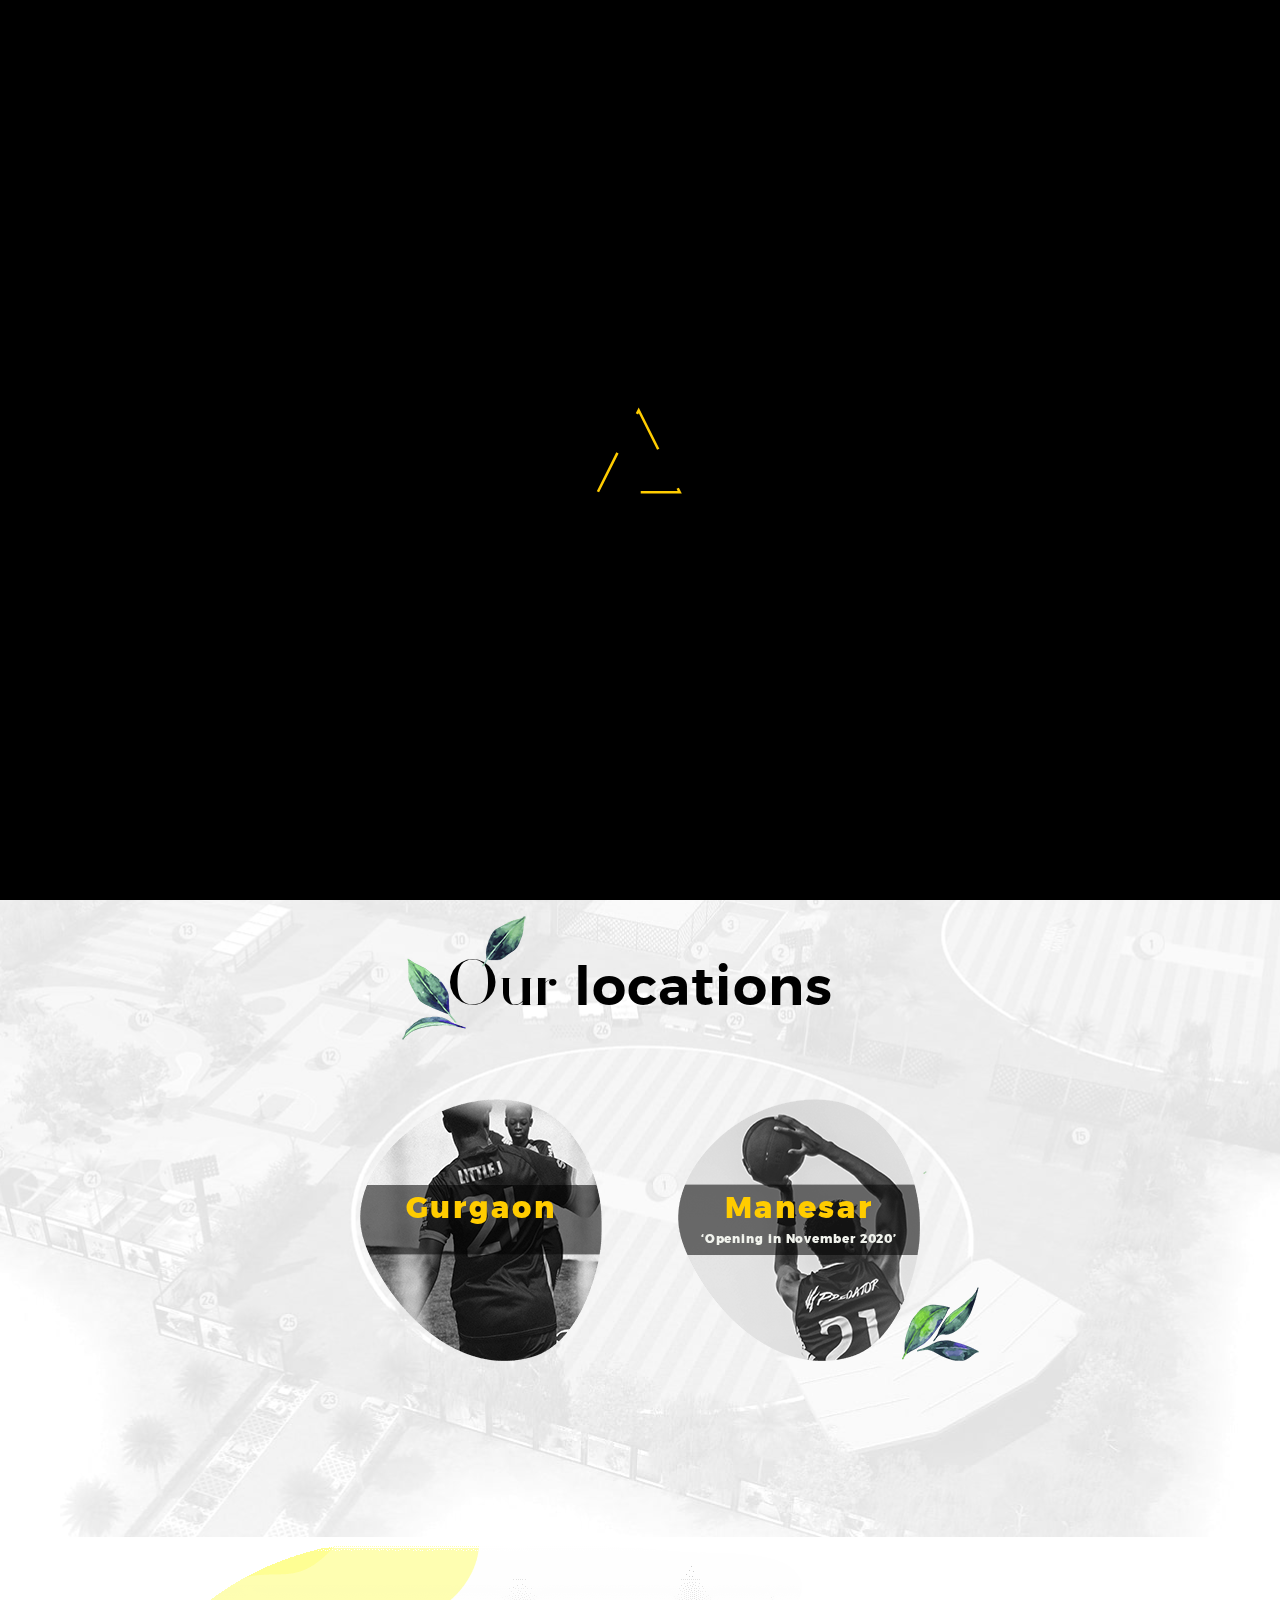
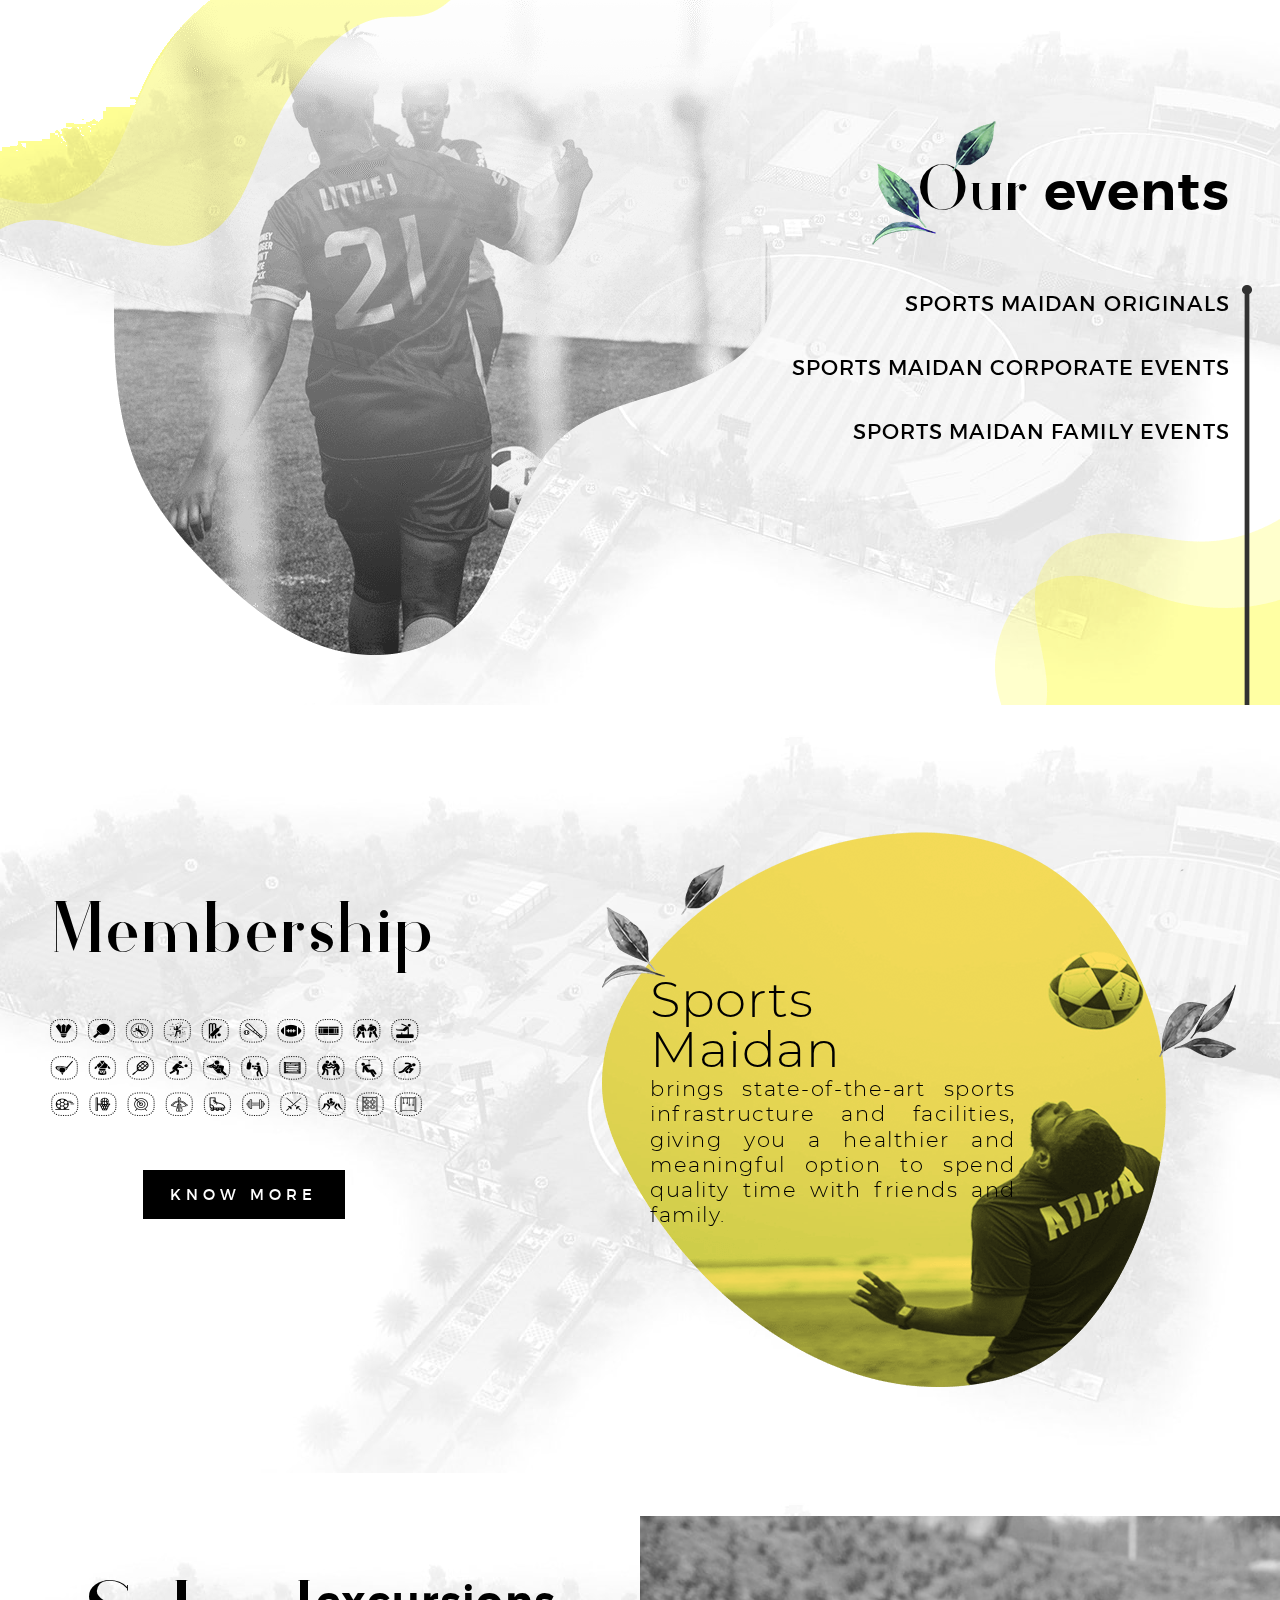
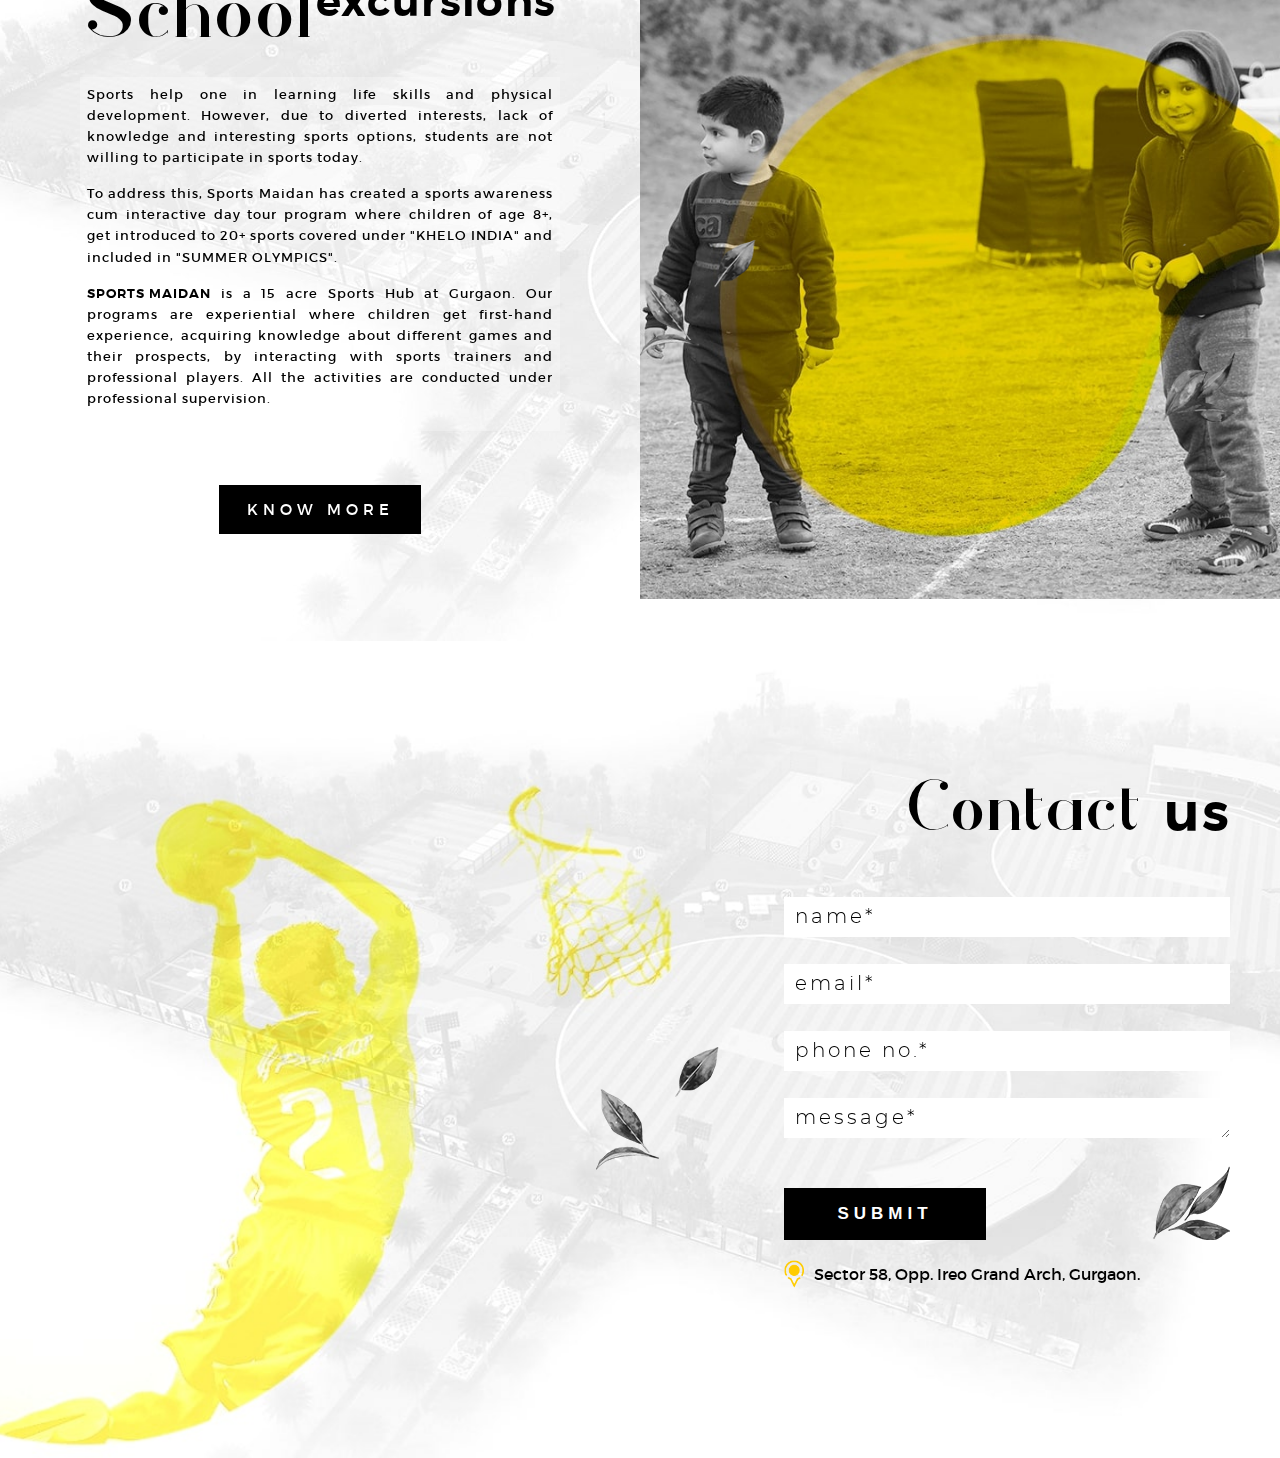
==== commit 5c30afea: "Final update" ====
--- a/index.html
+++ b/index.html
@@ -1,8 +1,18 @@
 <!DOCTYPE html>
 <html lang="en">
 <head>
+	<!-- Global site tag (gtag.js) - Google Analytics -->
+	<script async src="https://www.googletagmanager.com/gtag/js?id=UA-176715850-1"></script>
+	<script>
+		window.dataLayer = window.dataLayer || [];
+		function gtag(){dataLayer.push(arguments);}
+		gtag('js', new Date());
+		gtag('config', 'UA-176715850-1');
+	</script>
+	
   <meta charset="utf-8">
-  <title>Sports Maidan</title>
+  <title>Sports Club/Complex, Badminton & Football Academy in Gurgaon, Sports Maidan</title>
+  <meta name="description" content="Looking for a sports club in Gurgaon and Manesar? Sports Maidan may become your ultimate destination. Sports Maidan is a perfect place for family and corporate sports' event.">
   <meta content="width=device-width, initial-scale=1.0" name="viewport">
 	<meta property="og:title" content="Sports Maidan: Members only Sports Club with 15 Acres, 30+ sports and activities"/>
 	<meta property="og:image" content="https://www.sportsmaidan.com/img/preview.png">
@@ -15,9 +25,9 @@
 	<meta name="msapplication-TileColor" content="#2b5797">
 	<meta name="theme-color" content="#ffffff">
   <!-- Libraries CSS Files -->
-  <link href="lib/owl.carousel/owl.carousel.min.css" rel="stylesheet">
+  <link href="css/owl.carousel.min.css" rel="stylesheet">
   <!-- Main Stylesheet File -->
-  <link href="css/style.min.css" rel="stylesheet">
+  <link href="css/style.min.css?v=1.4" rel="stylesheet">
 </head>
 <body>
 	<div id="preloader">
@@ -39,10 +49,10 @@
 	<!--==========================
   Header
   ============================-->
-  <header id="header">
+  <header id="header" class="main_header">
     <div class="header_container web_container">
       <div class="logo">
-        <a href="index.html"><img src="img/logo.png" alt="Sports Maidan logo" width="143" height="42"></a>
+        <a href="/"><img src="img/logo.png" alt="Sports Maidan logo" width="143" height="42"></a>
       </div>
       <nav id="nav_menu_container">
         <ul class="nav_menu">
@@ -52,11 +62,15 @@
           <li><a href="#membership">Membership</a></li>
           <li><a href="#school_ex">School Excursions</a></li>
           <li><a href="#contact">Contact</a></li>
+          <li class="phone_header"><a href="tel:92053 22113"><img src="img/phone.png">92053 22113</a></li>
         </ul>
       </nav>
-      <div class="mobile_nav_toggle">
-      	<span class="active_close nav_toggle_text">MENU</span>
-      	<span class="active_open nav_toggle_text">CLOSE</span>
+      <div class="mobile_nav">
+      	<a href="tel:92053 22113" class="phone_header"><img src="img/phone.png"><span>92053 22113</span></a>
+	      <div class="mobile_nav_toggle">
+	      	<span class="active_close nav_toggle_text">MENU</span>
+	      	<span class="active_open nav_toggle_text">CLOSE</span>
+	      </div>
       </div>
     </div>
   </header>
@@ -298,9 +312,9 @@
 		  			</div>
 		  		</div>
 	  			<ul class="events_list">
-	  				<li><a href="events.html" class="event_title">Sports Maidan Originals</a></li>
-	  				<li><a href="events.html" class="event_title">Sports Maidan Corporate Events</a></li>
-	  				<li><a href="events.html" class="event_title">Sports Maidan family Events</a></li>
+	  				<li><a href="/events" class="event_title">Sports Maidan Originals</a></li>
+	  				<li><a href="/events" class="event_title">Sports Maidan Corporate Events</a></li>
+	  				<li><a href="/events" class="event_title">Sports Maidan family Events</a></li>
 	  			</ul>
 	  		</div>
 	  	</div>
@@ -404,6 +418,10 @@
 	          	<img src="img/bg_leaves.png" alt="bg_leaves">
 	          </div>
 			  	</div>
+			  	<div class="address">
+		  			<img class="address_icon" src="img/location.png">
+		  			<p>Sector 58, Opp. Ireo Grand Arch, Gurgaon.</p>
+			  	</div>
 		  	</div>
 		  </div>
 	  </section>
@@ -414,7 +432,7 @@
 	<footer class="footer">
 		<div class="footer_inner web_container">
 			<div class="footer_left">
-				<div class="copyright">© Sports Maidan 2020. All rights reserved.</div>
+				<div class="copyright">© Sports Maidan <script>document.write(new Date().getFullYear())</script>. All rights reserved. <div class="privacy"><span class="p_separator">|</span><span><a href="/privacy-policy">Privacy Policy</a></span></div></div>
 			</div>
 			<div class="footer_right">
 				<ul class="social_media_links">
@@ -430,12 +448,36 @@
 	<a href="#" class="back-to-top"><img src="img/top.png" height="28" width="28" alt="back-to-top"></a>
 	<a href="https://api.whatsapp.com/send?phone=919810336870" target="_blank" class="whatsapp"><img src="img/whatsapp.png" height="28" width="28" alt="WhatsApp"></a>
 	<!-- JavaScript Libraries -->
-  <script src="lib/jquery/jquery.min.js"></script>
-  <script src="lib/owl.carousel/owl.carousel.min.js"></script>
-  <script src="lib/easing/easing.min.js"></script>
+  <script src="js/jquery.min.js"></script>
+  <script src="js/owl.carousel.min.js"></script>
+  <script src="js/easing.min.js"></script>
   <!-- Main Javascript File -->
   <script src="js/main.min.js"></script>
-
+	<script type='application/ld+json'>
+		{
+		  "@context": "http://www.schema.org",
+		  "@type": "SportsActivityLocation",
+		  "name": "Sports Maidan",
+		  "url": "https://sportsmaidan.com/",
+		  "logo": "https://sportsmaidan.com/img/logo.png",
+		  "image": "https://sportsmaidan.com/img/slide_01.png",
+		  "description": "Sports Maidan is your ultimate destination for family & corporate sports event. We have facility for football and badminton sports.",
+		  "address": {
+		    "@type": "PostalAddress",
+		    "streetAddress": "Sports Maidan, Archview Dr, opposite Ireo Grand Arch, Sector 58",
+		    "addressLocality": "Gurugram",
+		    "addressRegion": "Haryana",
+		    "postalCode": "122105 ",
+		    "addressCountry": "India"
+		  },
+		  "openingHours": "Mo, Tu, We, Th, Fr, Sa, Su 06:00-00:00",
+		  "contactPoint": {
+		    "@type": "ContactPoint",
+		    "telephone": "092053 22113",
+		    "contactType": "General"
+		  }
+		}
+	</script>
   <script>
   	jQuery(document).ready(function ($) {
   		$('form')[0].reset();
--- a/css/style.min.css
+++ b/css/style.min.css
@@ -1 +1 @@
-@font-face{font-family:Montserrat;src:url(../lib/fonts/Montserrat-ExtraBold.woff2) format('woff2'),url(../lib/fonts/Montserrat-ExtraBold.woff) format('woff');font-weight:800;font-style:normal}@font-face{font-family:Montserrat;src:url(../lib/fonts/Montserrat-SemiBold.woff2) format('woff2'),url(../lib/fonts/Montserrat-SemiBold.woff) format('woff');font-weight:600;font-style:normal}@font-face{font-family:Montserrat;src:url(../lib/fonts/Montserrat-Medium.woff2) format("woff2"),url(../lib/fonts/Montserrat-Medium.woff) format("woff");font-weight:500;font-style:normal}@font-face{font-family:Montserrat;src:url(../lib/fonts/Montserrat-Regular.woff2) format("woff2"),url(../lib/fonts/Montserrat-Regular.woff) format("woff");font-weight:400;font-style:normal}@font-face{font-family:Montserrat;src:url(../lib/fonts/Montserrat-Light.woff2) format("woff2"),url(../lib/fonts/Montserrat-Light.woff2) format("woff");font-weight:300;font-style:normal}@font-face{font-family:Athene;src:url(../lib/fonts/Athene.woff2) format('woff2'),url(../lib/fonts/Athene.woff) format('woff');font-weight:400;font-style:normal}*,::after,::before{box-sizing:border-box}body{background:#fff;color:#000;font-family:Montserrat;margin:0}a{color:#fff;text-decoration:none;font-size:15px;outline:0}a:hover{color:#fff;text-decoration:none}p{padding:0;margin:0;color:#000}h1,h2,h3,h4,h5,h6{margin:0 0 20px 0;color:#000;padding:0;font-weight:800}ul{list-style:none;margin:0;padding:0}span{display:block}img{vertical-align:middle;max-width:100%}button{background:0 0;border:none;outline:0;cursor:pointer;-webkit-tap-highlight-color:transparent}.cta{display:inline-block;letter-spacing:3px;width:180px;text-align:center;text-transform:uppercase;background:#000;padding:15px 0}.web_container{padding:0 20px}.flex_container{display:flex;justify-content:center;flex-wrap:wrap}.back-to-top,.whatsapp{position:fixed;display:none;width:28px;right:20px;bottom:20px;-webkit-tap-highlight-color:transparent;z-index:998}.whatsapp{bottom:58px}#contact_loader,#preloader{position:fixed;width:100%;height:100%;z-index:9999999;top:0;left:0;background:#000;display:-webkit-box;display:-ms-flexbox;display:flex;-webkit-box-align:center;-ms-flex-align:center;align-items:center;-webkit-box-pack:center;-ms-flex-pack:center;justify-content:center;overflow:hidden}svg{-webkit-transform-origin:50% 65%;transform-origin:50% 65%}svg polygon{stroke-dasharray:17;-webkit-animation:dash 2.5s cubic-bezier(.35,.04,.63,.95) infinite;animation:dash 2.5s cubic-bezier(.35,.04,.63,.95) infinite}@-webkit-keyframes dash{to{stroke-dashoffset:136}}@keyframes dash{to{stroke-dashoffset:136}}@-webkit-keyframes rotate{100%{-webkit-transform:rotate(360deg);transform:rotate(360deg)}}@keyframes rotate{100%{-webkit-transform:rotate(360deg);transform:rotate(360deg)}}#contact_loader{background:rgba(255,255,255,.6);display:none}.loader{position:relative;z-index:1;width:50px;height:50px;border-radius:50%;-webkit-animation:loader linear 2s infinite;animation:loader linear 2s infinite;border-top:2px solid #000;border-left:2px solid transparent;border-right:2px solid transparent;border-bottom:2px solid transparent}#contact_loader .contact_alert{display:none;align-items:flex-start;background:#000;padding:10px 18px 10px 30px}#contact_loader .contact_alert p{font-size:24px;font-weight:400;line-height:1.5;letter-spacing:2.88px;color:#fff}#contact_loader .contact_alert button{margin-left:50px}@-webkit-keyframes loader{0%{-webkit-transform:rotate(0);-ms-transform:rotate(0);transform:rotate(0)}100%{-webkit-transform:rotate(360deg);-ms-transform:rotate(360deg);transform:rotate(360deg)}}@keyframes loader{0%{-webkit-transform:rotate(0);-ms-transform:rotate(0);transform:rotate(0)}100%{-webkit-transform:rotate(360deg);-ms-transform:rotate(360deg);transform:rotate(360deg)}}#header{padding:25px 0;position:fixed;left:0;top:0;right:0;transition:all .5s;z-index:997}#header .header_container{display:flex;align-items:center;justify-content:space-between}#header.header-fixed{padding:20px 0;background:#fff;transition:all .5s;box-shadow:5px 10px 30px rgba(74,74,77,.15)}.nav_menu{display:flex}.nav_menu li{position:relative;margin:0 15px}.nav_menu li:last-child{margin-right:0}@media (max-width:991px){#nav_menu_container{display:none}}.nav_menu a{font-size:12px;padding:0 5px 7px;display:inline-block;letter-spacing:1.8px;color:#000;font-weight:800;text-transform:uppercase;outline:0}.nav_menu>li>a:before{content:"";position:absolute;width:57px;height:2px;bottom:0;left:50%;background-color:#000;transform:translateX(-50%) scaleX(0);transition:all .3s ease-in-out 0s}.nav_menu .menu-active>a:before,.nav_menu a:hover:before,.nav_menu li:hover>a:before{transform:translateX(-50%) scaleX(1)}.mobile_nav_toggle{position:relative;transition:all .4s;cursor:pointer;z-index:999}.mobile_nav_toggle .nav_toggle_text{position:relative;font-size:16px;font-weight:800;line-height:1}.mobile_nav_toggle .active_open{display:none}.mobile_nav_toggle.toggle_active .active_open{display:block}.mobile_nav_toggle.toggle_active .active_close{display:none}.mobile_nav_toggle .nav_toggle_text:after{position:absolute;content:"";width:100%;height:10px;left:0;transform:translateX(-7px);top:8px;z-index:-1;background:#fc0;transition:all .2s ease}.mobile_nav_toggle .nav_toggle_text:hover:after{transform:translateX(0)}#mobile_nav{position:fixed;top:0;padding-top:30px;bottom:0;z-index:998;background:#000;left:-70%;width:70%;overflow-y:auto;transition:.4s}#mobile_nav ul li{position:relative}#mobile_nav ul li a{font-size:14px;line-height:1.3;letter-spacing:1.8px;font-weight:600;text-transform:uppercase;color:#fff;padding:15px 30px;width:100%;display:block}#mobile_nav ul .menu-item-active{color:#2dc997}#mobile_body_overly{width:100%;height:100%;z-index:996;top:0;left:0;position:fixed;background:rgba(255,255,255,.6);display:none}body.mobile_nav_active{overflow:hidden}body.mobile_nav_active #mobile_nav{left:0}#hero{width:100%;padding:120px 0 60px;background:url(../img/hero_bg.jpg) center;background-size:cover;position:relative}#hero .slide_inner{display:flex;flex-wrap:wrap;justify-content:center}#hero .hero_content .hero_content_inner{display:flex;justify-content:center}#hero .slide_four .hero_content_inner .content_left,#hero .slide_three .hero_content_inner .content_left{height:110px;display:flex;align-items:center}#hero .hero_content_inner .content_left .title_left{margin-bottom:0;font-size:20px;font-weight:800;line-height:1.2;letter-spacing:2.25px;text-align:right}#hero .hero_content_inner .content_left .title_left span{font-family:Athene;display:block;line-height:2;letter-spacing:1.88px;font-weight:400}#hero .slide_four .hero_content_inner .content_left .title_left,#hero .slide_four .hero_content_inner .content_left .title_left span,#hero .slide_three .hero_content_inner .content_left .title_left,#hero .slide_three .hero_content_inner .content_left .title_left span{font-size:18px;line-height:1;letter-spacing:1.5px}#hero .slide_four .hero_content_inner .content_left .title_left span,#hero .slide_three .hero_content_inner .content_left .title_left span{margin-bottom:13px}#hero .hero_content_inner .content_right h1{font-size:35px;line-height:1.21;text-transform:uppercase;letter-spacing:1.18px;margin-bottom:5px}#hero .slide_three .hero_content_inner .content_right h1{font-size:28px;letter-spacing:.95px;margin:0}#hero .slide_three .hero_content_inner .content_right h1 span{font-size:40px;letter-spacing:1.33px}#hero .slide_four .hero_content_inner .content_right h1{font-size:22px;line-height:1.29;letter-spacing:.78px}#hero .slide_four .hero_content_inner .content_right h1 span{font-size:26.5px;letter-spacing:.93px}#hero .hero_content_inner .content_right .text_right{font-size:10.5px;font-weight:800;line-height:1.89;text-transform:uppercase}#hero .slide_two .hero_content_inner .content_right .text_right{font-size:16px}#hero .slide_three .hero_content_inner .content_right .text_right{font-size:14px;letter-spacing:1.2px;line-height:1.1;margin-bottom:10px}#hero .slide_four .hero_content_inner .content_right .text_right{font-size:18px}#hero .hero_content_inner .content_right .hero_btn{margin-top:15px}#hero .hero_content_inner .content_right .hero_btn .cta{width:100%}#hero .hero_content_inner .separator{margin:0 11px 0 5px}#hero .hero_content_inner .separator img{height:110px;width:2px;max-width:none}.custom_dots{position:relative;display:flex;margin-top:23px}.custom_dots .owl-dot{width:12px;height:12px;margin:0 4px;border-radius:100%;border:2px solid #000;cursor:pointer}.custom_dots .owl-dot.active{background:#000}#hero .slide_img{position:relative;margin-top:20px}#hero .slide_img img{width:auto;margin-left:auto}#hero .slide_img .overlay_leaves{position:absolute;top:30px;right:10px}#hero .slide_one .slide_img .overlay_leaves{top:15px;right:-18px}#hero .slide_img .slide_logo{position:absolute;right:0;bottom:2%}#hero .slide_img .slide_logo a{display:inline-block}#hero .slide_img .slide_logo img{max-width:65px}.section_heading{display:flex;justify-content:center}.section_heading .section_title{position:relative;font-size:38px;font-weight:600;line-height:1.19;letter-spacing:1.35px}.section_heading .section_title span{font-family:Athene;font-weight:400;display:inline-block}.section_heading .section_title .title_bg{position:absolute;left:-22px;top:-15px;max-width:85px}.section_header{margin-bottom:57px}.section_header .section_title{display:flex;justify-content:center;align-items:flex-end;font-family:Athene;font-weight:400;line-height:1;letter-spacing:2.93px}.section_header .section_title span{font-family:Montserrat;font-weight:600;letter-spacing:1.35px}#locations{padding:120px 0 60px;background:url(../img/location_bg.jpg) center;background-size:cover}#locations .locations_wrapper{display:flex;flex-wrap:wrap;justify-content:center;margin-top:60px}#locations .locations_wrapper .location_single{position:relative;margin:20px 0;width:242px;height:262px;transition:all 1.5s}#locations .locations_wrapper .location_single.bg_gurgaon{background:url(../img/gurgaon_dark.png) no-repeat left;cursor:pointer}#locations .locations_wrapper .location_single.bg_gurgaon:hover{background:url(../img/gurgaon.png) no-repeat left}#locations .locations_wrapper .location_single.bg_manesar{background:url(../img/manesar_dark.png) no-repeat left}#locations .locations_wrapper .location_single.bg_manesar:hover{background:url(../img/manesar.png) no-repeat left}#locations .location_single .location_content{position:absolute;top:95px;width:100%;text-align:center}#locations .location_single .location_content h3{display:inline-block;font-size:30px;line-height:1;letter-spacing:2.7px;color:#fc0;margin-bottom:7px;transition:all 1s}#locations .locations_wrapper .location_single:hover .location_content h3{color:#fff}#locations .location_single .location_content p{font-size:12px;font-weight:800;color:#f1f3ed;letter-spacing:.9px}#locations .location_single .location_bg{position:absolute;left:210px;bottom:0;max-width:60px}#locations .location_box{position:fixed;top:0;left:0;right:0;bottom:0;background:rgba(0,0,0,.7);display:none;align-items:center;justify-content:center;z-index:999}#locations .location_box .box_wrapper{position:relative;padding:20px 10px;background:#000;display:flex;justify-content:center;flex-wrap:wrap;width:94%;margin:0 auto}#locations .box_carousel{width:280px;height:243px;padding:0 17.5px;overflow:hidden}#locations .box_carousel .slide{padding:0 10px}#locations .box_carousel img{width:auto}#locations .owl-nav .next,#locations .owl-nav .prev{position:absolute;top:99px;left:0}#locations .owl-nav .next{left:auto;right:0}#locations .box_content{position:relative;margin-top:30px;padding:0 10px}#locations .box_content .box_header{display:flex;align-items:flex-end}#locations .box_header .box_title{font-size:30px;font-weight:800;letter-spacing:2.7px;color:#fc0;margin-right:10px}#locations .box_text .description{font-size:14px;font-weight:200;line-height:1.86;letter-spacing:.9px;color:#f1f3ed;margin-top:10px}#locations .box_text .address{font-size:12px;font-weight:800;margin-top:15px;letter-spacing:.9px;color:#fc0}#locations .box_content .overlay_leaves{position:absolute;right:0;bottom:-10px;width:40px}#locations .location_box .close{position:absolute;top:12px;right:6px}#locations .location_box .close img{width:25px}#events{position:relative;background:url(../img/events_bg.jpg);background-position:-120px -120px;padding:120px 0 40px;overflow:hidden}#events .float_01{position:absolute;top:0;left:0;mix-blend-mode:color-burn;z-index:1}#events .float_02{position:absolute;right:0;bottom:0;mix-blend-mode:hard-light}#events .float_03{position:absolute;right:12px;bottom:0;max-height:270px}#events .events_img{display:none}#events .events_content .section_heading{margin-bottom:67px}#events .events_content .events_list{text-align:center}#events .events_content .events_list .event_title{display:inline-block;position:relative;font-size:14px;font-weight:400;line-height:1.29;text-transform:uppercase;letter-spacing:1.05px;color:#000;padding-bottom:9px;margin-bottom:28px}#events .events_content .events_list .event_title:before{content:"";position:absolute;width:231px;height:2px;bottom:0;left:50%;background-color:#fc0;transform:translateX(-50%) scaleX(0);transition:all .3s ease-in-out 0s}#events .events_content .events_list .event_title:hover:before,#events .events_content .events_list .event_title:hover>.event_title:before{transform:translateX(-50%) scaleX(1)}#membership{padding:100px 0 0;background:url(../img/section_bg.jpg) center;background-size:cover}#membership .section_header{margin-bottom:30px}#membership .section_header .section_title{font-size:38px}#membership .btn_wrapper{margin-top:54px;text-align:center}#membership .membership_content{margin-top:40px;order:1}#membership .membership_img{position:relative}#membership .membership_img .overlay_leaves{position:absolute;top:20px;right:-10px}#membership .membership_img .img_content{position:absolute;top:25%;left:11%;width:64%}#membership .membership_img .img_content .img_title{font-size:24px;font-weight:300;letter-spacing:.51px;line-height:1;margin:0}#membership .membership_img .img_content p{font-size:12px;font-weight:300;line-height:1.2;text-align:justify}#school_ex{position:relative;background:url(../img/section_bg.jpg) center;background-size:cover;padding:90px 0 0}#school_ex .section_header{margin-bottom:30px}#school_ex .section_header .section_title{font-size:38px;align-items:flex-start}#school_ex .section_header .section_title span{font-size:24px}#school_ex .school_ex_content{margin-top:40px;order:1}#school_ex .school_ex_content .school_ex_text{position:relative;padding:7px}#school_ex .school_ex_content .school_ex_text:before{content:"";position:absolute;top:0;right:0;bottom:0;left:0;background:rgba(255,255,255,.29)}#school_ex .school_ex_content p{position:relative;font-size:12px;font-weight:400;letter-spacing:1px;line-height:1.62;text-align:justify;margin-bottom:15px}#school_ex .school_ex_content p span{font-weight:600;display:inline-block}#school_ex .school_ex_content .btn_wrapper{margin-top:30px;text-align:center}#school_ex .school_ex_img{position:relative}#school_ex .school_ex_img .overlay_leaves{position:absolute;bottom:15%;right:0}#contact{background:url(../img/contact_bg.jpg) left;background-size:cover;padding:100px 0 60px}#contact .section_header .section_title{font-size:38px}#contact .section_header .section_title span{margin-left:19px;font-size:34px}#contact .contact_form_area{position:relative}#contact .contact_form{position:relative;z-index:2;max-width:446px;margin-left:auto}#contact .contact_form .form-group{margin-bottom:20px}#contact .contact_form .was-validated .form-group{margin-bottom:12px}#contact .contact_form .form-group .form-control{font-family:Montserrat;display:block;width:100%;background-color:#fff;border:none;font-size:20px;line-height:40px;font-weight:300;letter-spacing:3px;color:#000;padding:0;padding-left:11px;height:40px}#contact .contact_form .form-group .form-control::-webkit-input-placeholder{color:#000;opacity:1}#contact .contact_form .form-group .form-control::-moz-placeholder{color:#000;opacity:1}#contact .contact_form .form-group .form-control:-ms-input-placeholder{color:#000;opacity:1}#contact .contact_form .form-group .form-control::-ms-input-placeholder{color:#000;opacity:1}#contact .contact_form .form-group .form-control::placeholder{color:#000;opacity:1}#contact .contact_form .form_btn_wrapper{display:flex;justify-content:center;margin-top:50px}#contact .contact_form .was-validated .form_btn_wrapper{margin-top:30px}#contact .contact_form .form_btn{color:#fff;font-size:17px;font-weight:800;letter-spacing:5px;outline:0;border:none;line-height:1.3;cursor:pointer}#contact .contact_form .invalid-feedback{display:none;font-family:Montserrat;font-weight:500;width:100%;margin-top:10px;font-size:16px;color:#dc3545}#contact .contact_form .was-validated :invalid~.invalid-feedback{display:block}#contact .contact_content .overlay_leaves{position:absolute;right:0;bottom:0}.events_bg_wrapper{padding:100px 0 83px;background:url(../img/events_page_bg.jpg) center;background-size:cover}.events_wrapper{position:relative;background:#fff;padding:40px 10px}.events_wrapper .events_nav{display:flex;justify-content:center;flex-wrap:wrap}.events_wrapper .nav_tab{padding:15px 10px;flex:0 1 48%;margin:0 2px 4px;text-align:center;background:#000}.events_wrapper .nav_separator{display:none;padding:0 0 10px;margin:0 5px;color:#7f7f7f}.events_wrapper .nav_tab.active{background:#fc0}.events_wrapper .nav_tab .nav_link{font-size:12px;font-weight:400;line-height:1;letter-spacing:.28px;text-transform:uppercase;color:#fff}.events_wrapper .nav_link:hover{color:#fc0}.events_wrapper .nav_tab.active .nav_link{color:#fff}.events_wrapper .events_inner{margin-top:47px;position:relative;display:flex;flex-wrap:wrap}.events_wrapper .event_logo{position:absolute;right:15px;bottom:20px}.events_wrapper .event_logo img{max-height:80px}.events_wrapper .events_img{position:relative;order:1;margin-bottom:30px}.events_wrapper .events_img .overlay{display:flex;flex-direction:row;padding:22px 0}.events_wrapper .events_img .overlay .box{margin:0 4px;text-align:center}.events_wrapper .events_img .overlay .box:nth-child(odd) img{transform:translateY(12.85%)}.events_wrapper .events_img .overlay .box:nth-child(even) img{transform:translateY(-12.85%)}.events_wrapper .events_img .events_more_info{position:absolute;bottom:-18%;left:50%;transform:translateX(-50%)}.events_wrapper .events_img .events_cta{font-size:14px;font-weight:400;letter-spacing:2px;line-height:1;color:#000;text-transform:uppercase;padding:3px 12px 4px;border:1px solid #000;background:#fff}.events_wrapper .events_content{box-shadow:2px 5px 20px rgba(74,74,77,.15);margin-bottom:50px}.events_wrapper .events_content .events_text{position:relative;padding:20px 20px 100px}.events_wrapper.wrapper_02 .events_content .events_text{padding-bottom:40px}.events_wrapper .events_header .events_title{font-size:40px;font-weight:400;line-height:1;color:#000;text-transform:uppercase;display:flex;align-items:baseline}.events_wrapper .events_header .events_title span{font-size:20px;font-weight:500;line-height:35px;letter-spacing:.56px;color:#080808;margin-left:7px}.events_wrapper .events_header .events_title .span_02,.events_wrapper .events_header .events_title .span_03{font-size:16px;text-transform:none;white-space:nowrap}.events_wrapper .events_header .events_title .span_02{font-size:13px}.events_wrapper .events_body .events_subtitle{font-size:18px;font-weight:600;text-transform:uppercase;color:#fc0;margin:5px 0 15px;display:inline-block}.events_wrapper .events_body .events_desc{font-size:14px;letter-spacing:1px;font-weight:500;line-height:1.27;color:#5c5c5c}.corporate_logo_carousel{width:180px;height:80px}.corporate_logo_carousel .logo_slide{display:flex;justify-content:center}.corporate_logo_carousel .logo_slide img{width:auto}.call_to_action{margin-bottom:30px}.call_to_action .cta_wrapper{position:relative;padding:60px 0;background:url(../img/cta_bg.jpg) center no-repeat;background-attachment:fixed;background-size:cover}.call_to_action .cta_inner{display:flex;flex-direction:column;align-items:center;justify-content:center;text-align:center}.call_to_action .cta_inner .cta_title{font-size:38px;font-weight:800;letter-spacing:3.8px;color:#000;margin-bottom:5px}.call_to_action .cta_inner .cta_desc{font-size:13px;font-weight:600;color:#000;margin-bottom:30px}.call_to_action .cta_inner .cta{border:2px solid #000;letter-spacing:1px;font-weight:600;display:flex;justify-content:center;align-items:center}.call_to_action .cta_inner .cta img{margin-left:12px}.footer{position:relative;z-index:997}.footer .footer_inner{text-align:center}.footer .footer_left{padding:25px 0}.footer .footer_left .copyright{font-size:14px;font-weight:500}.footer .footer_right{padding-bottom:20px}.footer .footer_right .social_media_links li{display:inline-block;margin:0 4px;-webkit-tap-highlight-color:transparent}@media only screen and (min-width:360px){#membership .membership_img .img_content p{letter-spacing:1px}#locations .box_carousel{width:313px;padding:0 34px}#locations .box_content .overlay_leaves{right:auto;left:266px}.events_wrapper .events_header .events_title{font-size:52px}.events_wrapper .events_header .events_title span{font-size:22px}.events_wrapper .events_header .events_title .span_02{font-size:14px}.events_wrapper .events_header .events_title .span_03{font-size:18px}.events_wrapper .events_body .events_subtitle{font-size:20px;letter-spacing:1.1px}}@media only screen and (min-width:412px){#locations .location_box .box_wrapper{padding:60px 20px}#locations .box_header .box_title{font-size:36px;margin-right:19px}#locations .box_text .description{font-size:16px}#locations .box_content .overlay_leaves{width:100%;bottom:-40px}#locations .location_box .close{top:22px;right:20px}#locations .location_box .close img{width:35px}#events .float_01{top:-60px;left:-100px}#membership .membership_img .img_content .img_title{font-size:32px}#membership .membership_img .img_content p{font-size:14px}.events_wrapper{padding-left:25px;padding-right:25px}.events_wrapper .events_content .events_text{padding:25px 30px 100px}}@media only screen and (min-width:480px){#mobile_nav ul li a{font-size:16px}#hero .slide_img .slide_logo img{max-width:100px}#membership .membership_img .img_content p{font-size:16px}.events_wrapper .events_header .events_title{letter-spacing:4.08px;font-size:58px}.events_wrapper .events_header .events_title span{font-size:32px}.events_wrapper .events_header .events_title .span_02{font-size:19px}.events_wrapper .events_header .events_title .span_03{font-size:24px}.events_wrapper .events_body .events_subtitle{font-size:25px;letter-spacing:2.4px}.events_wrapper .events_body .events_desc{font-size:16px}.call_to_action .cta_inner .cta_title{font-size:57px;margin-bottom:10px}.call_to_action .cta_inner .cta_desc{font-size:18px;margin-bottom:40px}}@media only screen and (min-width:600px){.cta{letter-spacing:5px;width:202px}#mobile_nav{left:-60%;width:60%}#mobile_nav ul li a{font-size:18px}#hero .slide_three .hero_content_inner .content_left{height:145px}#hero .slide_four .hero_content_inner .content_left{align-items:flex-start}#hero .hero_content_inner .content_left .title_left{font-size:45px}#hero .hero_content_inner .content_left .title_left span{font-size:37.5px;line-height:1.44}#hero .slide_four .hero_content_inner .content_left .title_left,#hero .slide_four .hero_content_inner .content_left .title_left span,#hero .slide_three .hero_content_inner .content_left .title_left,#hero .slide_three .hero_content_inner .content_left .title_left span{font-size:30px}#hero .slide_four .hero_content_inner .content_left .title_left span,#hero .slide_three .hero_content_inner .content_left .title_left span{margin-bottom:20px}#hero .hero_content_inner .content_right h1{font-size:47px;margin-bottom:13px}#hero .slide_three .hero_content_inner .content_right h1{font-size:38px}#hero .slide_three .hero_content_inner .content_right h1 span{font-size:53px;line-height:1.5}#hero .slide_four .hero_content_inner .content_right h1{font-size:31px;margin-bottom:0;margin-top:7px}#hero .slide_four .hero_content_inner .content_right h1 span{font-size:37px}#hero .hero_content_inner .content_right .text_right{font-size:13.5px}#hero .slide_two .hero_content_inner .content_right .text_right{font-size:19.5px;line-height:1.13;letter-spacing:.5px}#hero .slide_three .hero_content_inner .content_right .text_right{font-size:21.5px;letter-spacing:normal;margin-bottom:13px}#hero .slide_four .hero_content_inner .content_right .text_right{font-size:27px;line-height:.98}#hero .hero_content_inner .content_right .hero_btn{margin-top:30px}#hero .hero_content_inner .content_right .hero_btn .cta{width:202px}#hero .hero_content_inner .separator{margin:0 14px 0 8px}#hero .hero_content_inner .separator img{height:145px}#hero .slide_four .hero_content_inner .separator img{height:111px}#hero .slide_img{margin-top:50px}#hero .slide_img .overlay_leaves{top:55px}#hero .slide_one .slide_img .overlay_leaves{top:38px}#hero .slide_img .slide_logo img{max-width:none}.section_heading .section_title{font-size:54px}.section_heading .section_title .title_bg{max-width:100%;left:-44px;top:-38px}#events .events_content .events_list .event_title{font-size:21px}#locations .locations_wrapper .location_single{margin:20px 38px}#locations .location_single .location_content a{font-size:36px}#locations .location_single .location_bg{max-width:100%;left:224px}#locations .location_box .box_wrapper{padding:90px 65px}#locations .box_content{margin-top:50px}#locations .location_box .close img{width:auto}#events .float_01{top:-120px;left:-150px}#membership{padding:127px 0 86px}#membership .section_header .section_title{font-size:58.5px}#membership .membership_img .overlay_leaves{top:33px}#membership .membership_img .img_content{top:145px;left:auto;right:150px;width:366px}#membership .membership_img .img_content .img_title{font-size:50px}#membership .membership_img .img_content p{font-size:21px;letter-spacing:1.58px}#membership .membership_content,#school_ex .school_ex_content{margin-top:70px}#school_ex .section_header .section_title{font-size:56px}#school_ex .section_header .section_title span{font-size:36px}#school_ex .school_ex_content p{font-size:13px}#school_ex .school_ex_content .btn_wrapper{margin-top:54px}#contact{background-position:center}#contact .flex_container{justify-content:flex-end}#contact .section_header .section_title{align-items:flex-end;justify-content:flex-end}.events_wrapper{padding-left:55px;padding-right:55px}.events_wrapper .nav_tab{padding:20px}.events_wrapper .events_img .overlay{padding:42px 0}.events_wrapper .events_img .overlay .box{margin:0 6.5px}.events_wrapper .events_img .events_more_info{bottom:-10%}.events_wrapper .events_content .events_text{padding:30px 60px 100px}.events_wrapper.wrapper_02 .events_content .events_text{padding-bottom:50px}}@media only screen and (min-width:768px){.web_container{padding:0 30px}#header{padding:30px 0}#hero .slide_one .slide_img .overlay_leaves{top:33px;right:-70px}#hero .slide_two .slide_img .overlay_leaves{top:64px;right:24px}#hero .slide_img .overlay_leaves{top:58px;right:27px}#school_ex .school_ex_img .overlay_leaves{bottom:177px;right:45px}#contact .section_header .section_title{font-size:58.5px}#contact .section_header .section_title span{font-size:54px}#contact .contact_form{max-width:none;width:360px}#contact .contact_form .form-group{margin-bottom:27px}#contact .contact_form .was-validated .form-group{margin-bottom:15px}#contact .contact_content .overlay_leaves img{max-width:500px}.events_wrapper .events_header .events_title .span_02{font-size:21px}.events_wrapper .events_body .subtitle_02{font-size:20px}.events_wrapper .events_img .events_more_info{position:relative;transform:none;bottom:0;left:0;margin-top:-28px}.events_wrapper .events_body .events_desc{width:72%;text-align:justify;letter-spacing:-1px}.events_wrapper .event_logo{right:30px;bottom:30px}}@media only screen and (max-width:991px){.events_bg_wrapper{padding:0}.events_bg_wrapper:nth-child(1){padding-top:100px}#sm_corporate .events_wrapper .events_img{margin-bottom:0}.events_wrapper .events_content{position:relative}.footer .footer_right .social_media_links .fixed_icon{display:none}}@media only screen and (min-width:768px) and (max-width:991px){.events_wrapper.wrapper_02 .events_header .events_title{justify-content:center}.events_wrapper.wrapper_02 .events_content{text-align:center}.events_wrapper.wrapper_02 .events_content .events_desc{margin:0 auto}}@media only screen and (min-width:992px){.mobile_nav_toggle{display:none}.nav_menu li{margin:0 16px}.back-to-top{bottom:27px;right:50%;transform:translateX(50%)}.whatsapp{display:none!important}#hero{height:768px;padding:0;overflow:hidden}#hero .slide{overflow-x:hidden}#hero .slide_inner{height:768px;align-items:center}#hero .slide_img{flex:50%;right:-20px;margin:0}#locations{padding:186px 0 156px}#locations .location_box .box_wrapper{width:90%;flex-wrap:nowrap;justify-content:flex-start}#locations .box_content{margin:0 0 0 30px;padding:0}#locations .box_content .overlay_leaves{right:115px}#events{padding:0;background-position:-150px -10px}#events .float_01{top:-120px;left:-350px}#events .float_03{max-height:100%}#events .flex_container,#membership .flex_container{flex-wrap:nowrap}#events .events_img{position:relative;left:64px;height:768px;display:block}#events .events_content{align-self:center;flex:55%;padding-right:2%}#events .events_content .section_heading{justify-content:flex-end}#events .events_content .events_list{text-align:right}#membership{padding:0;padding-top:127px;height:768px}#membership .section_header{margin-bottom:57px}#membership .membership_content{padding-top:71px;margin:0;order:0}#membership .membership_img{width:100%;display:flex;justify-content:center}#membership .membership_img .main_img{position:relative}#membership .membership_img .overlay_leaves{right:-28px}#school_ex{padding:0}#school_ex .web_container{padding:0}#school_ex .flex_container{justify-content:flex-start;align-items:center;flex-wrap:nowrap;height:100%}#school_ex .school_ex_content{margin:0;order:0}#contact{padding:140px 0 170px}#contact .contact_form{width:446px}#contact .contact_form .form_btn_wrapper{justify-content:flex-end;margin-right:127px}#contact .contact_content .overlay_leaves img{max-width:none}.footer{padding:0;position:fixed;bottom:0;right:0;left:0}.footer .footer_inner{display:flex;justify-content:space-between;align-items:center}.footer .footer_left{padding:32px 0}.footer .footer_right{padding:27px 0}.events_wrapper{min-height:585px;padding:0 35px 57px}.events_wrapper .events_nav{justify-content:flex-end;align-items:flex-end}.events_wrapper .nav_tab{padding:42px 10px 10px;margin:0 10px;color:#7f7f7f;background:#fff;flex:none;min-width:90px;max-width:150px}.events_wrapper .nav_tab .nav_link{color:#7f7f7f}.events_wrapper .nav_separator{display:block}.events_wrapper .events_inner{flex-wrap:nowrap}.events_wrapper.wrapper_02 .events_inner{margin-top:25px}.events_wrapper .events_img{order:0;margin:0}.events_wrapper .event_logo{right:-12px;bottom:-50px}.events_wrapper .events_content{box-shadow:none;margin:0}.events_wrapper .events_content .events_text{padding:0}.events_wrapper .events_header{position:absolute;top:-95px;right:0}.events_wrapper .events_header .events_title{color:#fff;font-size:100px;line-height:86px;letter-spacing:6.08px}.events_wrapper .events_header .events_title span{font-size:51px;margin-left:0;line-height:41px}.events_wrapper .events_header .events_title .span_02{font-size:32.5px}.events_wrapper .events_header .events_title .span_03{font-size:41px}.events_wrapper .events_body{margin-top:52%;margin-left:10px}.events_wrapper .events_body .events_subtitle{font-size:22px;letter-spacing:1.8px;margin:15px 0}.events_wrapper .events_body .events_subtitle.subtitle_02{font-size:18px}.events_wrapper .events_body .events_desc{width:295px;letter-spacing:0;text-align:justify}.call_to_action{margin:100px 0 120px}}@media only screen and (min-width:992px) and (max-width:1100px){#hero .slide_one .main_img>img{width:92%;margin-left:0}#hero .slide_one .slide_img .overlay_leaves{right:0}#events .events_content .events_list .event_title{font-size:18px}}@media only screen and (min-width:992px) and (max-width:1365px){#school_ex{height:768px;overflow:hidden}#school_ex .school_ex_content{padding:0 30px;width:50%}#school_ex .school_ex_img{width:50%}#school_ex .school_ex_img img{height:100%}}@media only screen and (min-width:1024px){#locations .box_text .description{font-size:18px}.events_wrapper{padding-right:50px;padding-left:50px}}@media only screen and (min-width:1200px){.web_container{padding:0 50px}#hero .slide_img{right:0}#hero .slide_three .slide_img .slide_logo{bottom:46px}#hero .slide_four .slide_img .slide_logo{bottom:27px}#events .float_01{top:-120px;left:-300px}#events .float_03{right:28px}#events .events_content{flex:auto;flex-grow:1;padding-right:0}#membership .membership_img{justify-content:flex-end}#membership .membership_img .main_img{right:64px}#membership .membership_img .overlay_leaves{right:-70px}#school_ex .flex_container{justify-content:space-between}#school_ex .section_header .section_title{font-size:66.5px}#school_ex .section_header .section_title span{font-size:42px}.events_wrapper .events_header{top:-82px}.events_wrapper .events_header .events_title{font-size:112px}.events_wrapper .events_header .events_title .span_03{font-size:48px}.events_wrapper .events_body .events_subtitle.subtitle_02{font-size:22px}.events_wrapper.wrapper_02 .events_body{margin-top:45%}.events_wrapper.wrapper_02 .events_body .events_desc{width:345px}.events_wrapper .event_logo{right:-20px;bottom:0}.events_wrapper .event_logo img{max-height:100%}}@media only screen and (min-width:1280px){#hero .slide_one .slide_img img{margin-right:95px;margin-top:30px}#locations .location_box .box_wrapper{width:74%}#school_ex .school_ex_content{padding:0 80px;max-width:646px}#school_ex .school_ex_img img{height:auto}}@media only screen and (min-width:1366px){.web_container{padding:0 90px}#locations .box_content{margin-left:100px}#events .events_img{left:84px}#events .float_01{top:-133px;left:-245px}}@media only screen and (min-width:1400px){#school_ex .school_ex_content{margin:0 auto}.events_wrapper{padding:0 80px 80px}.events_wrapper .nav_tab{padding-top:52px;max-width:180px}.events_wrapper .nav_tab .nav_link{font-size:16px}}@media only screen and (min-width:1600px){.web_container{padding:0 150px}#locations .location_box .box_wrapper{width:65%}.events_wrapper{padding-left:100px;padding-right:100px}.events_wrapper .events_inner{justify-content:center;padding-bottom:40px}}+@font-face{font-family:Montserrat;src:url(../fonts/Montserrat-ExtraBold.woff2) format('woff2'),url(../fonts/Montserrat-ExtraBold.woff) format('woff');font-weight:800;font-style:normal}@font-face{font-family:Montserrat;src:url(../fonts/Montserrat-SemiBold.woff2) format('woff2'),url(../fonts/Montserrat-SemiBold.woff) format('woff');font-weight:600;font-style:normal}@font-face{font-family:Montserrat;src:url(../fonts/Montserrat-Medium.woff2) format("woff2"),url(../fonts/Montserrat-Medium.woff) format("woff");font-weight:500;font-style:normal}@font-face{font-family:Montserrat;src:url(../fonts/Montserrat-Regular.woff2) format("woff2"),url(../fonts/Montserrat-Regular.woff) format("woff");font-weight:400;font-style:normal}@font-face{font-family:Montserrat;src:url(../fonts/Montserrat-Light.woff2) format("woff2"),url(../fonts/Montserrat-Light.woff2) format("woff");font-weight:300;font-style:normal}@font-face{font-family:Athene;src:url(../fonts/Athene.woff2) format('woff2'),url(../fonts/Athene.woff) format('woff');font-weight:400;font-style:normal}*,::after,::before{box-sizing:border-box}body{background:#fff;color:#000;font-family:Montserrat;margin:0}a{color:#fff;text-decoration:none;font-size:15px;outline:0;-webkit-tap-highlight-color:transparent}a:hover{color:#fff;text-decoration:none}p{padding:0;margin:0;color:#000}h1,h2,h3,h4,h5,h6{margin:0 0 20px 0;color:#000;padding:0;font-weight:800}ul{list-style:none;margin:0;padding:0}span{display:block}img{vertical-align:middle;max-width:100%}button{background:0 0;border:none;outline:0;cursor:pointer;-webkit-tap-highlight-color:transparent}.cta{display:inline-block;letter-spacing:3px;width:180px;text-align:center;text-transform:uppercase;background:#000;padding:15px 0}.web_container{padding:0 20px}.flex_container{display:flex;justify-content:center;flex-wrap:wrap}.back-to-top,.whatsapp{position:fixed;display:none;width:28px;right:20px;bottom:20px;-webkit-tap-highlight-color:transparent;z-index:998}.whatsapp{bottom:58px}#contact_loader,#preloader{position:fixed;width:100%;height:100%;z-index:9999999;top:0;left:0;background:#000;display:-webkit-box;display:-ms-flexbox;display:flex;-webkit-box-align:center;-ms-flex-align:center;align-items:center;-webkit-box-pack:center;-ms-flex-pack:center;justify-content:center;overflow:hidden}svg{-webkit-transform-origin:50% 65%;transform-origin:50% 65%}svg polygon{stroke-dasharray:17;-webkit-animation:dash 2.5s cubic-bezier(.35,.04,.63,.95) infinite;animation:dash 2.5s cubic-bezier(.35,.04,.63,.95) infinite}@-webkit-keyframes dash{to{stroke-dashoffset:136}}@keyframes dash{to{stroke-dashoffset:136}}@-webkit-keyframes rotate{100%{-webkit-transform:rotate(360deg);transform:rotate(360deg)}}@keyframes rotate{100%{-webkit-transform:rotate(360deg);transform:rotate(360deg)}}#contact_loader{background:rgba(255,255,255,.6);display:none}.loader{position:relative;z-index:1;width:50px;height:50px;border-radius:50%;-webkit-animation:loader linear 2s infinite;animation:loader linear 2s infinite;border-top:2px solid #000;border-left:2px solid transparent;border-right:2px solid transparent;border-bottom:2px solid transparent}#contact_loader .contact_alert{display:none;align-items:flex-start;background:#000;padding:10px 18px 10px 30px}#contact_loader .contact_alert p{font-size:24px;font-weight:400;line-height:1.5;letter-spacing:2.88px;color:#fff}#contact_loader .contact_alert button{margin-left:50px}@-webkit-keyframes loader{0%{-webkit-transform:rotate(0);-ms-transform:rotate(0);transform:rotate(0)}100%{-webkit-transform:rotate(360deg);-ms-transform:rotate(360deg);transform:rotate(360deg)}}@keyframes loader{0%{-webkit-transform:rotate(0);-ms-transform:rotate(0);transform:rotate(0)}100%{-webkit-transform:rotate(360deg);-ms-transform:rotate(360deg);transform:rotate(360deg)}}.main_header,.privacy-header{padding:25px 0;position:fixed;left:0;top:0;right:0;transition:all .5s;z-index:997}.privacy-header{position:relative}.main_header .header_container{display:flex;align-items:center;justify-content:space-between}#header.header-fixed{padding:20px 0;background:#fff;transition:all .5s;box-shadow:5px 10px 30px rgba(74,74,77,.15)}.nav_menu{display:flex}.nav_menu li{position:relative;padding:0 8px}.phone_header img{margin:-2px 5px 0 0}.nav_menu li:last-child{padding-right:0}#nav_menu_container{display:none}.nav_menu a{font-size:12px;padding:0 5px 7px;display:inline-block;letter-spacing:1.2px;color:#000;font-weight:800;text-transform:uppercase;outline:0}.nav_menu>li>a:before{content:"";position:absolute;width:57px;height:2px;bottom:0;left:50%;background-color:#000;transform:translateX(-50%) scaleX(0);transition:all .3s ease-in-out 0s}.nav_menu .menu-active>a:before,.nav_menu a:hover:before,.nav_menu li:hover>a:before{transform:translateX(-50%) scaleX(1)}.mobile_nav{display:flex}.mobile_nav_toggle{position:relative;transition:all .4s;cursor:pointer;z-index:999}.mobile_nav .phone_header{font-size:12px;color:#000;font-weight:800;display:flex;align-items:center;padding-right:20px}.mobile_nav .phone_header span{display:none}.mobile_nav_toggle .nav_toggle_text{position:relative;font-size:16px;font-weight:800;line-height:1}.mobile_nav_toggle .active_open{display:none}.mobile_nav_toggle.toggle_active .active_open{display:block}.mobile_nav_toggle.toggle_active .active_close{display:none}.mobile_nav_toggle .nav_toggle_text:after{position:absolute;content:"";width:100%;height:10px;left:0;transform:translateX(-7px);top:8px;z-index:-1;background:#fc0;transition:all .2s ease}.mobile_nav_toggle .nav_toggle_text:hover:after{transform:translateX(0)}#mobile_nav{position:fixed;top:0;padding-top:30px;bottom:0;z-index:998;background:#000;left:-70%;width:70%;overflow-y:auto;transition:.4s}#mobile_nav ul li{position:relative}#mobile_nav .phone_header{display:none}#mobile_nav ul li a{font-size:14px;line-height:1.3;letter-spacing:1.8px;font-weight:600;text-transform:uppercase;color:#fff;padding:15px 30px;width:100%;display:block}#mobile_nav ul .menu-item-active{color:#2dc997}#mobile_body_overly{width:100%;height:100%;z-index:996;top:0;left:0;position:fixed;background:rgba(255,255,255,.6);display:none}body.mobile_nav_active{overflow:hidden}body.mobile_nav_active #mobile_nav{left:0}#hero{width:100%;padding:120px 0 60px;background:url(../img/hero_bg.jpg) center;background-size:cover;position:relative}#hero .slide_inner{display:flex;flex-wrap:wrap;justify-content:center}#hero .hero_content .hero_content_inner{display:flex;justify-content:center}#hero .slide_four .hero_content_inner .content_left,#hero .slide_three .hero_content_inner .content_left{height:110px;display:flex;align-items:center}#hero .hero_content_inner .content_left .title_left{margin-bottom:0;font-size:20px;font-weight:800;line-height:1.2;letter-spacing:2.25px;text-align:right}#hero .hero_content_inner .content_left .title_left span{font-family:Athene;display:block;line-height:2;letter-spacing:1.88px;font-weight:400}#hero .slide_four .hero_content_inner .content_left .title_left,#hero .slide_four .hero_content_inner .content_left .title_left span,#hero .slide_three .hero_content_inner .content_left .title_left,#hero .slide_three .hero_content_inner .content_left .title_left span{font-size:18px;line-height:1;letter-spacing:1.5px}#hero .slide_four .hero_content_inner .content_left .title_left span,#hero .slide_three .hero_content_inner .content_left .title_left span{margin-bottom:13px}#hero .hero_content_inner .content_right h1{font-size:35px;line-height:1.21;text-transform:uppercase;letter-spacing:1.18px;margin-bottom:5px}#hero .slide_three .hero_content_inner .content_right h1{font-size:28px;letter-spacing:.95px;margin:0}#hero .slide_three .hero_content_inner .content_right h1 span{font-size:40px;letter-spacing:1.33px}#hero .slide_four .hero_content_inner .content_right h1{font-size:22px;line-height:1.29;letter-spacing:.78px}#hero .slide_four .hero_content_inner .content_right h1 span{font-size:26.5px;letter-spacing:.93px}#hero .hero_content_inner .content_right .text_right{font-size:10.5px;font-weight:800;line-height:1.89;text-transform:uppercase}#hero .slide_two .hero_content_inner .content_right .text_right{font-size:16px}#hero .slide_three .hero_content_inner .content_right .text_right{font-size:14px;letter-spacing:1.2px;line-height:1.1;margin-bottom:10px}#hero .slide_four .hero_content_inner .content_right .text_right{font-size:18px}#hero .hero_content_inner .content_right .hero_btn{margin-top:15px}#hero .hero_content_inner .content_right .hero_btn .cta{width:100%}#hero .hero_content_inner .separator{margin:0 11px 0 5px}#hero .hero_content_inner .separator img{height:110px;width:2px;max-width:none}.custom_dots{position:relative;display:flex;margin-top:23px}.custom_dots .owl-dot{width:12px;height:12px;margin:0 4px;border-radius:100%;border:2px solid #000;cursor:pointer}.custom_dots .owl-dot.active{background:#000}#hero .slide_img{position:relative;margin-top:20px}#hero .slide_img img{width:auto;margin-left:auto}#hero .slide_img .overlay_leaves{position:absolute;top:30px;right:10px}#hero .slide_one .slide_img .overlay_leaves{top:15px;right:-18px}#hero .slide_img .slide_logo{position:absolute;right:0;bottom:2%}#hero .slide_img .slide_logo a{display:inline-block}#hero .slide_img .slide_logo img{max-width:65px}.section_heading{display:flex;justify-content:center}.section_heading .section_title{position:relative;font-size:38px;font-weight:600;line-height:1.19;letter-spacing:1.35px}.section_heading .section_title span{font-family:Athene;font-weight:400;display:inline-block}.section_heading .section_title .title_bg{position:absolute;left:-22px;top:-15px;max-width:85px}.section_header{margin-bottom:57px}.section_header .section_title{display:flex;justify-content:center;align-items:flex-end;font-family:Athene;font-weight:400;line-height:1;letter-spacing:2.93px}.section_header .section_title span{font-family:Montserrat;font-weight:600;letter-spacing:1.35px}#locations{padding:120px 0 60px;background:url(../img/location_bg.jpg) center;background-size:cover}#locations .locations_wrapper{display:flex;flex-wrap:wrap;justify-content:center;margin-top:60px}#locations .locations_wrapper .location_single{position:relative;margin:20px 0;width:242px;height:262px;transition:all 1.5s}#locations .locations_wrapper .location_single.bg_gurgaon{background:url(../img/gurgaon_dark.png) no-repeat left;cursor:pointer}#locations .locations_wrapper .location_single.bg_gurgaon:hover{background:url(../img/gurgaon.png) no-repeat left}#locations .locations_wrapper .location_single.bg_manesar{background:url(../img/manesar_dark.png) no-repeat left}#locations .locations_wrapper .location_single.bg_manesar:hover{background:url(../img/manesar.png) no-repeat left}#locations .location_single .location_content{position:absolute;top:95px;width:100%;text-align:center}#locations .location_single .location_content h3{display:inline-block;font-size:30px;line-height:1;letter-spacing:2.7px;color:#fc0;margin-bottom:7px;transition:all 1s}#locations .locations_wrapper .location_single:hover .location_content h3{color:#fff}#locations .location_single .location_content p{font-size:12px;font-weight:800;color:#f1f3ed;letter-spacing:.9px}#locations .location_single .location_bg{position:absolute;left:210px;bottom:0;max-width:60px}#locations .location_box{position:fixed;top:0;left:0;right:0;bottom:0;background:rgba(0,0,0,.7);display:none;align-items:center;justify-content:center;z-index:999}#locations .location_box .box_wrapper{position:relative;padding:20px 10px;background:#000;display:flex;justify-content:center;flex-wrap:wrap;width:94%;margin:0 auto}#locations .box_carousel{width:280px;height:243px;padding:0 17.5px;overflow:hidden}#locations .box_carousel .slide{padding:0 10px}#locations .box_carousel img{width:auto}#locations .owl-nav .next,#locations .owl-nav .prev{position:absolute;top:99px;left:0}#locations .owl-nav .next{left:auto;right:0}#locations .box_content{position:relative;margin-top:30px;padding:0 10px}#locations .box_content .box_header{display:flex;align-items:flex-end}#locations .box_header .box_title{font-size:30px;font-weight:800;letter-spacing:2.7px;color:#fc0;margin-right:10px}#locations .box_text .description{font-size:14px;font-weight:200;line-height:1.86;letter-spacing:.9px;color:#f1f3ed;margin-top:10px}#locations .box_text .address{font-size:12px;font-weight:800;margin-top:15px;letter-spacing:.9px;color:#fc0}#locations .box_content .overlay_leaves{position:absolute;right:0;bottom:-10px;width:40px}#locations .location_box .close{position:absolute;top:12px;right:6px}#locations .location_box .close img{width:25px}#events{position:relative;background:url(../img/events_bg.jpg);background-position:-120px -120px;padding:120px 0 40px;overflow:hidden}#events .float_01{position:absolute;top:0;left:0;mix-blend-mode:color-burn;z-index:1}#events .float_02{position:absolute;right:0;bottom:0;mix-blend-mode:hard-light}#events .float_03{position:absolute;right:12px;bottom:0;max-height:270px}#events .events_img{display:none}#events .events_content .section_heading{margin-bottom:67px}#events .events_content .events_list{text-align:center}#events .events_content .events_list .event_title{display:inline-block;position:relative;font-size:14px;font-weight:400;line-height:1.29;text-transform:uppercase;letter-spacing:1.05px;color:#000;padding-bottom:9px;margin-bottom:28px}#events .events_content .events_list .event_title:before{content:"";position:absolute;width:231px;height:2px;bottom:0;left:50%;background-color:#fc0;transform:translateX(-50%) scaleX(0);transition:all .3s ease-in-out 0s}#events .events_content .events_list .event_title:hover:before,#events .events_content .events_list .event_title:hover>.event_title:before{transform:translateX(-50%) scaleX(1)}#membership{padding:100px 0 0;background:url(../img/section_bg.jpg) center;background-size:cover}#membership .section_header{margin-bottom:30px}#membership .section_header .section_title{font-size:38px}#membership .btn_wrapper{margin-top:54px;text-align:center}#membership .membership_content{margin-top:40px;order:1}#membership .membership_img{position:relative}#membership .membership_img .overlay_leaves{position:absolute;top:20px;right:-10px}#membership .membership_img .img_content{position:absolute;top:25%;left:11%;width:64%}#membership .membership_img .img_content .img_title{font-size:24px;font-weight:300;letter-spacing:.51px;line-height:1;margin:0}#membership .membership_img .img_content p{font-size:12px;font-weight:300;line-height:1.2;text-align:justify}#school_ex{position:relative;background:url(../img/section_bg.jpg) center;background-size:cover;padding:90px 0 0}#school_ex .section_header{margin-bottom:30px}#school_ex .section_header .section_title{font-size:38px;align-items:flex-start}#school_ex .section_header .section_title span{font-size:24px}#school_ex .school_ex_content{margin-top:40px;order:1}#school_ex .school_ex_content .school_ex_text{position:relative;padding:7px}#school_ex .school_ex_content .school_ex_text:before{content:"";position:absolute;top:0;right:0;bottom:0;left:0;background:rgba(255,255,255,.29)}#school_ex .school_ex_content p{position:relative;font-size:12px;font-weight:400;letter-spacing:1px;line-height:1.62;text-align:justify;margin-bottom:15px}#school_ex .school_ex_content p span{font-weight:600;display:inline-block}#school_ex .school_ex_content .btn_wrapper{margin-top:30px;text-align:center}#school_ex .school_ex_img{position:relative}#school_ex .school_ex_img .overlay_leaves{position:absolute;bottom:15%;right:0}#contact{background:url(../img/contact_bg.jpg) left;background-size:cover;padding:100px 0 60px}#contact .section_header .section_title{font-size:38px}#contact .section_header .section_title span{margin-left:19px;font-size:34px}#contact .contact_form_area{position:relative}#contact .contact_form{position:relative;z-index:2;max-width:446px;margin-left:auto}#contact .contact_form .form-group{margin-bottom:20px}#contact .contact_form .was-validated .form-group{margin-bottom:12px}#contact .contact_form .form-group .form-control{font-family:Montserrat;display:block;width:100%;background-color:#fff;border:none;font-size:20px;line-height:40px;font-weight:300;letter-spacing:3px;color:#000;padding:0;padding-left:11px;height:40px}#contact .contact_form .form-group .form-control::-webkit-input-placeholder{color:#000;opacity:1}#contact .contact_form .form-group .form-control::-moz-placeholder{color:#000;opacity:1}#contact .contact_form .form-group .form-control:-ms-input-placeholder{color:#000;opacity:1}#contact .contact_form .form-group .form-control::-ms-input-placeholder{color:#000;opacity:1}#contact .contact_form .form-group .form-control::placeholder{color:#000;opacity:1}#contact .contact_form .form_btn_wrapper{display:flex;justify-content:center;margin-top:50px}#contact .contact_form .was-validated .form_btn_wrapper{margin-top:30px}#contact .contact_form .form_btn{color:#fff;font-size:17px;font-weight:800;letter-spacing:5px;outline:0;border:none;line-height:1.3;cursor:pointer}#contact .contact_form .invalid-feedback{display:none;font-family:Montserrat;font-weight:500;width:100%;margin-top:10px;font-size:16px;color:#dc3545}#contact .contact_form .was-validated :invalid~.invalid-feedback{display:block}#contact .contact_content .overlay_leaves{position:absolute;right:0;bottom:0}#contact .address{display:flex;align-items:center;margin-top:20px}#contact .address .address_icon{max-height:28px;margin-right:10px}.events_bg_wrapper{padding:100px 0 83px;background:url(../img/events_page_bg.jpg) center;background-size:cover}.events_wrapper{position:relative;background:#fff;padding:40px 10px}.events_wrapper .events_nav{display:flex;justify-content:center;flex-wrap:wrap}.events_wrapper .nav_tab{padding:15px 10px;flex:0 1 48%;margin:0 2px 4px;text-align:center;background:#000}.events_wrapper .nav_separator{display:none;padding:0 0 10px;margin:0 5px;color:#7f7f7f}.events_wrapper .nav_tab.active{background:#fc0}.events_wrapper .nav_tab .nav_link{font-size:12px;font-weight:400;line-height:1;letter-spacing:.28px;text-transform:uppercase;color:#fff}.events_wrapper .nav_link:hover{color:#fc0}.events_wrapper .nav_tab.active .nav_link{color:#fff}.events_wrapper .events_inner{margin-top:47px;position:relative;display:flex;flex-wrap:wrap}.events_wrapper .event_logo{position:absolute;right:15px;bottom:20px}.events_wrapper .event_logo img{max-height:80px}.events_wrapper .events_img{position:relative;order:1;margin-bottom:30px}.events_wrapper .events_img .overlay{display:flex;flex-direction:row;padding:22px 0}.events_wrapper .events_img .overlay .box{margin:0 4px;text-align:center}.events_wrapper .events_img .overlay .box:nth-child(odd) img{transform:translateY(12.85%)}.events_wrapper .events_img .overlay .box:nth-child(even) img{transform:translateY(-12.85%)}.events_wrapper .events_img .events_more_info{position:absolute;bottom:-18%;left:50%;transform:translateX(-50%)}.events_wrapper .events_img .events_cta{font-size:14px;font-weight:400;letter-spacing:2px;line-height:1;color:#000;text-transform:uppercase;padding:3px 12px 4px;border:1px solid #000;background:#fff}.events_wrapper .events_content{box-shadow:2px 5px 20px rgba(74,74,77,.15);margin-bottom:50px}.events_wrapper .events_content .events_text{position:relative;padding:20px 20px 100px}.events_wrapper.wrapper_02 .events_content .events_text{padding-bottom:40px}.events_wrapper .events_header .events_title{font-size:40px;font-weight:400;line-height:1;color:#000;text-transform:uppercase;display:flex;align-items:baseline}.events_wrapper .events_header .events_title span{font-size:20px;font-weight:500;line-height:35px;letter-spacing:.56px;color:#080808;margin-left:7px}.events_wrapper .events_header .events_title .span_02,.events_wrapper .events_header .events_title .span_03{font-size:16px;text-transform:none;white-space:nowrap}.events_wrapper .events_header .events_title .span_02{font-size:13px}.events_wrapper .events_body .events_subtitle{font-size:18px;font-weight:600;text-transform:uppercase;color:#fc0;margin:5px 0 15px;display:inline-block}.events_wrapper .events_body .events_desc{font-size:14px;letter-spacing:1px;font-weight:500;line-height:1.27;color:#5c5c5c}.corporate_logo_carousel{width:180px;height:80px}.corporate_logo_carousel .logo_slide{display:flex;justify-content:center}.corporate_logo_carousel .logo_slide img{width:auto}.call_to_action{margin-bottom:30px}.call_to_action .cta_wrapper{position:relative;padding:60px 0;background:url(../img/cta_bg.jpg) center no-repeat;background-attachment:fixed;background-size:cover}.call_to_action .cta_inner{display:flex;flex-direction:column;align-items:center;justify-content:center;text-align:center}.call_to_action .cta_inner .cta_title{font-size:38px;font-weight:800;letter-spacing:3.8px;color:#000;margin-bottom:5px}.call_to_action .cta_inner .cta_desc{font-size:13px;font-weight:600;color:#000;margin-bottom:30px}.call_to_action .cta_inner .cta{border:2px solid #000;letter-spacing:1px;font-weight:600;display:flex;justify-content:center;align-items:center}.call_to_action .cta_inner .cta img{margin-left:12px}.privacy_hero{position:relative;height:200px;background:url(../img/location_bg.jpg) center;background-size:cover;display:flex;align-items:center}.privacy_hero:before{content:"";position:absolute;top:0;left:0;right:0;bottom:0;background:rgba(247,247,247,.5)}.privacy_hero .privacy_hero_content{position:relative}.privacy_hero .hero_title{font-size:32px;line-height:1.2;font-weight:500;margin-bottom:10px}.privacy_hero p{color:#222;line-height:1.4;font-size:14px;font-weight:500}.privacy_content{padding:30px 0 0}.privacy_content .content_group{padding-bottom:30px}.privacy_content a{font-size:14px;color:#333}.privacy_content li{margin-bottom:15px;padding-left:10px;line-height:24px}.privacy_content .p_list li{margin-bottom:10px}.privacy_content li a:hover{text-decoration:underline}.privacy_content p{font-size:14px;line-height:24px;font-weight:500;color:#333;margin-bottom:15px}.privacy_content .p_title{margin-bottom:25px}.privacy_content .list,.privacy_content .p_list{color:#333;font-weight:500;font-size:14px;padding-left:30px}.privacy_content .list{list-style:disc}strong{font-weight:600}.privacy_content p strong{color:#fc0;letter-spacing:1px}.privacy_content .address{margin-bottom:5px}.privacy_content .address strong{color:#333}.footer{position:relative;z-index:997}.footer .footer_inner{text-align:center}.footer .footer_left{padding:25px 0}.footer .footer_left .copyright{font-size:14px;font-weight:500}.footer .footer_left .copyright .privacy{display:flex;justify-content:center;margin-top:10px}.footer .footer_left .copyright .privacy .p_separator{display:none}.footer .footer_left .copyright .privacy a{color:#000;font-size:14px;text-decoration:underline}.footer .footer_right{padding-bottom:20px}.footer .footer_right .social_media_links li{display:inline-block;margin:0 4px;-webkit-tap-highlight-color:transparent}@media only screen and (min-width:360px){#membership .membership_img .img_content p{letter-spacing:1px}#locations .box_carousel{width:313px;padding:0 34px}#locations .box_content .overlay_leaves{right:auto;left:266px}.events_wrapper .events_header .events_title{font-size:52px}.events_wrapper .events_header .events_title span{font-size:22px}.events_wrapper .events_header .events_title .span_02{font-size:14px}.events_wrapper .events_header .events_title .span_03{font-size:18px}.events_wrapper .events_body .events_subtitle{font-size:20px;letter-spacing:1.1px}}@media only screen and (min-width:375px){.phone_header img{max-height:12px}.mobile_nav .phone_header span{display:inherit}.mobile_nav .phone_header{padding-right:25px}}@media only screen and (min-width:412px){.mobile_nav .phone_header{padding-right:35px}#locations .location_box .box_wrapper{padding:60px 20px}#locations .box_header .box_title{font-size:36px;margin-right:19px}#locations .box_text .description{font-size:16px}#locations .box_content .overlay_leaves{width:100%;bottom:-40px}#locations .location_box .close{top:22px;right:20px}#locations .location_box .close img{width:35px}#events .float_01{top:-60px;left:-100px}#membership .membership_img .img_content .img_title{font-size:32px}#membership .membership_img .img_content p{font-size:14px}#contact .contact_form .form_btn_wrapper{justify-content:flex-start}.events_wrapper{padding-left:25px;padding-right:25px}.events_wrapper .events_content .events_text{padding:25px 30px 100px}}@media only screen and (min-width:480px){#mobile_nav ul li a{font-size:16px}#hero .slide_img .slide_logo img{max-width:100px}#membership .membership_img .img_content p{font-size:16px}.events_wrapper .events_header .events_title{letter-spacing:4.08px;font-size:58px}.events_wrapper .events_header .events_title span{font-size:32px}.events_wrapper .events_header .events_title .span_02{font-size:19px}.events_wrapper .events_header .events_title .span_03{font-size:24px}.events_wrapper .events_body .events_subtitle{font-size:25px;letter-spacing:2.4px}.events_wrapper .events_body .events_desc{font-size:16px}.call_to_action .cta_inner .cta_title{font-size:57px;margin-bottom:10px}.call_to_action .cta_inner .cta_desc{font-size:18px;margin-bottom:40px}}@media only screen and (min-width:600px){.cta{letter-spacing:5px;width:202px}#mobile_nav{left:-60%;width:60%}#mobile_nav ul li a{font-size:18px}#hero .slide_three .hero_content_inner .content_left{height:145px}#hero .slide_four .hero_content_inner .content_left{align-items:flex-start}#hero .hero_content_inner .content_left .title_left{font-size:45px}#hero .hero_content_inner .content_left .title_left span{font-size:37.5px;line-height:1.44}#hero .slide_four .hero_content_inner .content_left .title_left,#hero .slide_four .hero_content_inner .content_left .title_left span,#hero .slide_three .hero_content_inner .content_left .title_left,#hero .slide_three .hero_content_inner .content_left .title_left span{font-size:30px}#hero .slide_four .hero_content_inner .content_left .title_left span,#hero .slide_three .hero_content_inner .content_left .title_left span{margin-bottom:20px}#hero .hero_content_inner .content_right h1{font-size:47px;margin-bottom:13px}#hero .slide_three .hero_content_inner .content_right h1{font-size:38px}#hero .slide_three .hero_content_inner .content_right h1 span{font-size:53px;line-height:1.5}#hero .slide_four .hero_content_inner .content_right h1{font-size:31px;margin-bottom:0;margin-top:7px}#hero .slide_four .hero_content_inner .content_right h1 span{font-size:37px}#hero .hero_content_inner .content_right .text_right{font-size:13.5px}#hero .slide_two .hero_content_inner .content_right .text_right{font-size:19.5px;line-height:1.13;letter-spacing:.5px}#hero .slide_three .hero_content_inner .content_right .text_right{font-size:21.5px;letter-spacing:normal;margin-bottom:13px}#hero .slide_four .hero_content_inner .content_right .text_right{font-size:27px;line-height:.98}#hero .hero_content_inner .content_right .hero_btn{margin-top:30px}#hero .hero_content_inner .content_right .hero_btn .cta{width:202px}#hero .hero_content_inner .separator{margin:0 14px 0 8px}#hero .hero_content_inner .separator img{height:145px}#hero .slide_four .hero_content_inner .separator img{height:111px}#hero .slide_img{margin-top:50px}#hero .slide_img .overlay_leaves{top:55px}#hero .slide_one .slide_img .overlay_leaves{top:38px}#hero .slide_img .slide_logo img{max-width:none}.section_heading .section_title{font-size:54px}.section_heading .section_title .title_bg{max-width:100%;left:-44px;top:-38px}#events .events_content .events_list .event_title{font-size:21px}#locations .locations_wrapper .location_single{margin:20px 38px}#locations .location_single .location_content a{font-size:36px}#locations .location_single .location_bg{max-width:100%;left:224px}#locations .location_box .box_wrapper{padding:90px 65px}#locations .box_content{margin-top:50px}#locations .location_box .close img{width:auto}#events .float_01{top:-120px;left:-150px}#membership{padding:127px 0 86px}#membership .section_header .section_title{font-size:58.5px}#membership .membership_img .overlay_leaves{top:33px}#membership .membership_img .img_content{top:145px;left:auto;right:150px;width:366px}#membership .membership_img .img_content .img_title{font-size:50px}#membership .membership_img .img_content p{font-size:21px;letter-spacing:1.58px}#membership .membership_content,#school_ex .school_ex_content{margin-top:70px}#school_ex .section_header .section_title{font-size:56px}#school_ex .section_header .section_title span{font-size:36px}#school_ex .school_ex_content p{font-size:13px}#school_ex .school_ex_content .btn_wrapper{margin-top:54px}#contact{background-position:center}#contact .flex_container{justify-content:flex-end}#contact .section_header .section_title{align-items:flex-end;justify-content:flex-end}.events_wrapper{padding-left:55px;padding-right:55px}.events_wrapper .nav_tab{padding:20px}.events_wrapper .events_img .overlay{padding:42px 0}.events_wrapper .events_img .overlay .box{margin:0 6.5px}.events_wrapper .events_img .events_more_info{bottom:-10%}.events_wrapper .events_content .events_text{padding:30px 60px 100px}.events_wrapper.wrapper_02 .events_content .events_text{padding-bottom:50px}}@media only screen and (min-width:768px){.web_container{padding:0 30px}.main_header{padding:30px 0}#hero .slide_one .slide_img .overlay_leaves{top:33px;right:-70px}#hero .slide_two .slide_img .overlay_leaves{top:64px;right:24px}#hero .slide_img .overlay_leaves{top:58px;right:27px}#school_ex .school_ex_img .overlay_leaves{bottom:177px;right:45px}#contact .section_header .section_title{font-size:58.5px}#contact .section_header .section_title span{font-size:54px}#contact .contact_form{max-width:none;width:360px}#contact .contact_form .form-group{margin-bottom:27px}#contact .contact_form .was-validated .form-group{margin-bottom:15px}#contact .contact_content .overlay_leaves img{max-width:500px}.events_wrapper .events_header .events_title .span_02{font-size:21px}.events_wrapper .events_body .subtitle_02{font-size:20px}.events_wrapper .events_img .events_more_info{position:relative;transform:none;bottom:0;left:0;margin-top:-28px}.events_wrapper .events_body .events_desc{width:72%;text-align:justify;letter-spacing:-1px}.events_wrapper .event_logo{right:30px;bottom:30px}}@media only screen and (max-width:991px){.events_bg_wrapper{padding:0}.events_bg_wrapper:nth-child(1){padding-top:100px}#sm_corporate .events_wrapper .events_img{margin-bottom:0}.events_wrapper .events_content{position:relative}.footer .footer_right .social_media_links .fixed_icon{display:none}}@media only screen and (min-width:768px) and (max-width:991px){.events_wrapper.wrapper_02 .events_header .events_title{justify-content:center}.events_wrapper.wrapper_02 .events_content{text-align:center}.events_wrapper.wrapper_02 .events_content .events_desc{margin:0 auto}}@media only screen and (min-width:992px){.back-to-top{bottom:27px;right:50%;transform:translateX(50%)}.whatsapp{display:none!important}#hero{height:768px;padding:0;overflow:hidden}#hero .slide{overflow-x:hidden}#hero .slide_inner{height:768px;align-items:center}#hero .slide_img{flex:50%;right:-20px;margin:0}#locations{padding:186px 0 156px}#locations .location_box .box_wrapper{width:90%;flex-wrap:nowrap;justify-content:flex-start}#locations .box_content{margin:0 0 0 30px;padding:0}#locations .box_content .overlay_leaves{right:115px}#events{padding:0;background-position:-150px -10px}#events .float_01{top:-120px;left:-350px}#events .float_03{max-height:100%}#events .flex_container,#membership .flex_container{flex-wrap:nowrap}#events .events_img{position:relative;left:64px;height:768px;display:block}#events .events_content{align-self:center;flex:55%;padding-right:2%}#events .events_content .section_heading{justify-content:flex-end}#events .events_content .events_list{text-align:right}#membership{padding:0;padding-top:127px;height:768px}#membership .section_header{margin-bottom:57px}#membership .membership_content{padding-top:71px;margin:0;order:0}#membership .membership_img{width:100%;display:flex;justify-content:center}#membership .membership_img .main_img{position:relative}#membership .membership_img .overlay_leaves{right:-28px}#school_ex{padding:0}#school_ex .web_container{padding:0}#school_ex .flex_container{justify-content:flex-start;align-items:center;flex-wrap:nowrap;height:100%}#school_ex .school_ex_content{margin:0;order:0}#contact{padding:140px 0 170px}#contact .contact_form{width:446px}#contact .contact_form .form_btn_wrapper{margin-right:127px}#contact .contact_content .overlay_leaves img{max-width:none}.footer{padding:0;position:fixed;bottom:0;right:0;left:0}.privacy_footer{position:relative}.footer .footer_inner{display:flex;justify-content:space-between;align-items:center}.footer .footer_left{padding:32px 0}.footer .footer_right{padding:27px 0}.footer .footer_left .copyright .privacy{display:inline-flex}.footer .footer_left .copyright .privacy .p_separator{margin:0 8px 0 5px;display:inherit}.events_wrapper{min-height:585px;padding:0 35px 57px}.events_wrapper .events_nav{justify-content:flex-end;align-items:flex-end}.events_wrapper .nav_tab{padding:42px 10px 10px;margin:0 10px;color:#7f7f7f;background:#fff;flex:none;min-width:90px;max-width:150px}.events_wrapper .nav_tab .nav_link{color:#7f7f7f}.events_wrapper .nav_separator{display:block}.events_wrapper .events_inner{flex-wrap:nowrap}.events_wrapper.wrapper_02 .events_inner{margin-top:25px}.events_wrapper .events_img{order:0;margin:0}.events_wrapper .event_logo{right:-12px;bottom:-50px}.events_wrapper .events_content{box-shadow:none;margin:0}.events_wrapper .events_content .events_text{padding:0}.events_wrapper .events_header{position:absolute;top:-95px;right:0}.events_wrapper .events_header .events_title{color:#fff;font-size:100px;line-height:86px;letter-spacing:6.08px}.events_wrapper .events_header .events_title span{font-size:51px;margin-left:0;line-height:41px}.events_wrapper .events_header .events_title .span_02{font-size:32.5px}.events_wrapper .events_header .events_title .span_03{font-size:41px}.events_wrapper .events_body{margin-top:52%;margin-left:10px}.events_wrapper .events_body .events_subtitle{font-size:22px;letter-spacing:1.8px;margin:15px 0}.events_wrapper .events_body .events_subtitle.subtitle_02{font-size:18px}.events_wrapper .events_body .events_desc{width:295px;letter-spacing:0;text-align:justify}.call_to_action{margin:100px 0 120px}}@media only screen and (min-width:992px) and (max-width:1100px){#hero .slide_one .main_img>img{width:92%;margin-left:0}#hero .slide_one .slide_img .overlay_leaves{right:0}#events .events_content .events_list .event_title{font-size:18px}}@media only screen and (min-width:992px) and (max-width:1365px){#school_ex{height:768px;overflow:hidden}#school_ex .school_ex_content{padding:0 30px;width:50%}#school_ex .school_ex_img{width:50%}#school_ex .school_ex_img img{height:100%}}@media only screen and (min-width:1024px){#nav_menu_container{display:block}.mobile_nav{display:none}#locations .box_text .description{font-size:18px}.events_wrapper{padding-right:50px;padding-left:50px}}@media only screen and (min-width:1200px){.web_container{padding:0 50px}.nav_menu li{padding:0 15px}.nav_menu a{letter-spacing:1.8px}#hero .slide_img{right:0}#hero .slide_three .slide_img .slide_logo{bottom:46px}#hero .slide_four .slide_img .slide_logo{bottom:27px}#events .float_01{top:-120px;left:-300px}#events .float_03{right:28px}#events .events_content{flex:auto;flex-grow:1;padding-right:0}#membership .membership_img{justify-content:flex-end}#membership .membership_img .main_img{right:64px}#membership .membership_img .overlay_leaves{right:-70px}#school_ex .flex_container{justify-content:space-between}#school_ex .section_header .section_title{font-size:66.5px}#school_ex .section_header .section_title span{font-size:42px}.events_wrapper .events_header{top:-82px}.events_wrapper .events_header .events_title{font-size:112px}.events_wrapper .events_header .events_title .span_03{font-size:48px}.events_wrapper .events_body .events_subtitle.subtitle_02{font-size:22px}.events_wrapper.wrapper_02 .events_body{margin-top:45%}.events_wrapper.wrapper_02 .events_body .events_desc{width:345px}.events_wrapper .event_logo{right:-20px;bottom:0}.events_wrapper .event_logo img{max-height:100%}}@media only screen and (min-width:1280px){#hero .slide_one .slide_img img{margin-right:95px;margin-top:30px}#locations .location_box .box_wrapper{width:74%}#school_ex .school_ex_content{padding:0 80px;max-width:646px}#school_ex .school_ex_img img{height:auto}}@media only screen and (min-width:1366px){.web_container{padding:0 90px}#locations .box_content{margin-left:100px}#events .events_img{left:84px}#events .float_01{top:-133px;left:-245px}}@media only screen and (min-width:1400px){#school_ex .school_ex_content{margin:0 auto}.events_wrapper{padding:0 80px 80px}.events_wrapper .nav_tab{padding-top:52px;max-width:180px}.events_wrapper .nav_tab .nav_link{font-size:16px}}@media only screen and (min-width:1600px){.web_container{padding:0 150px}#locations .location_box .box_wrapper{width:65%}.events_wrapper{padding-left:100px;padding-right:100px}.events_wrapper .events_inner{justify-content:center;padding-bottom:40px}}